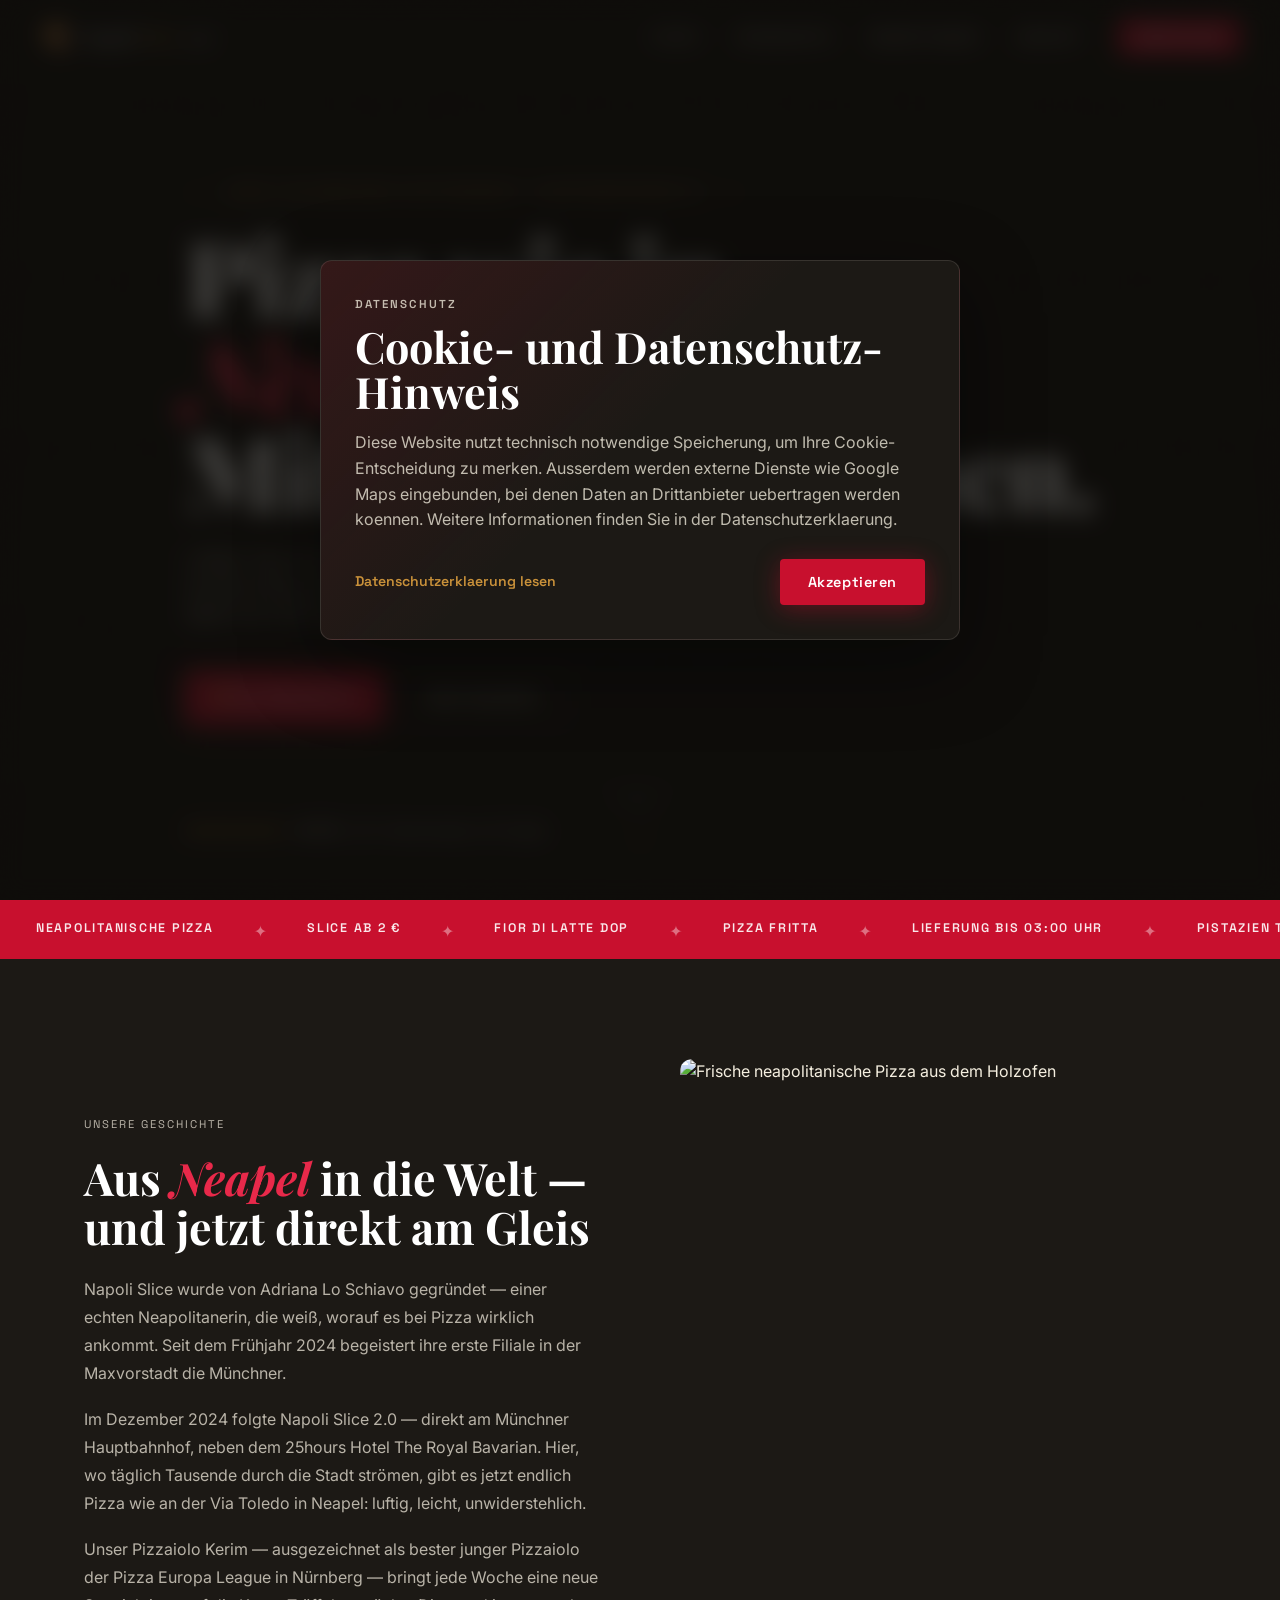
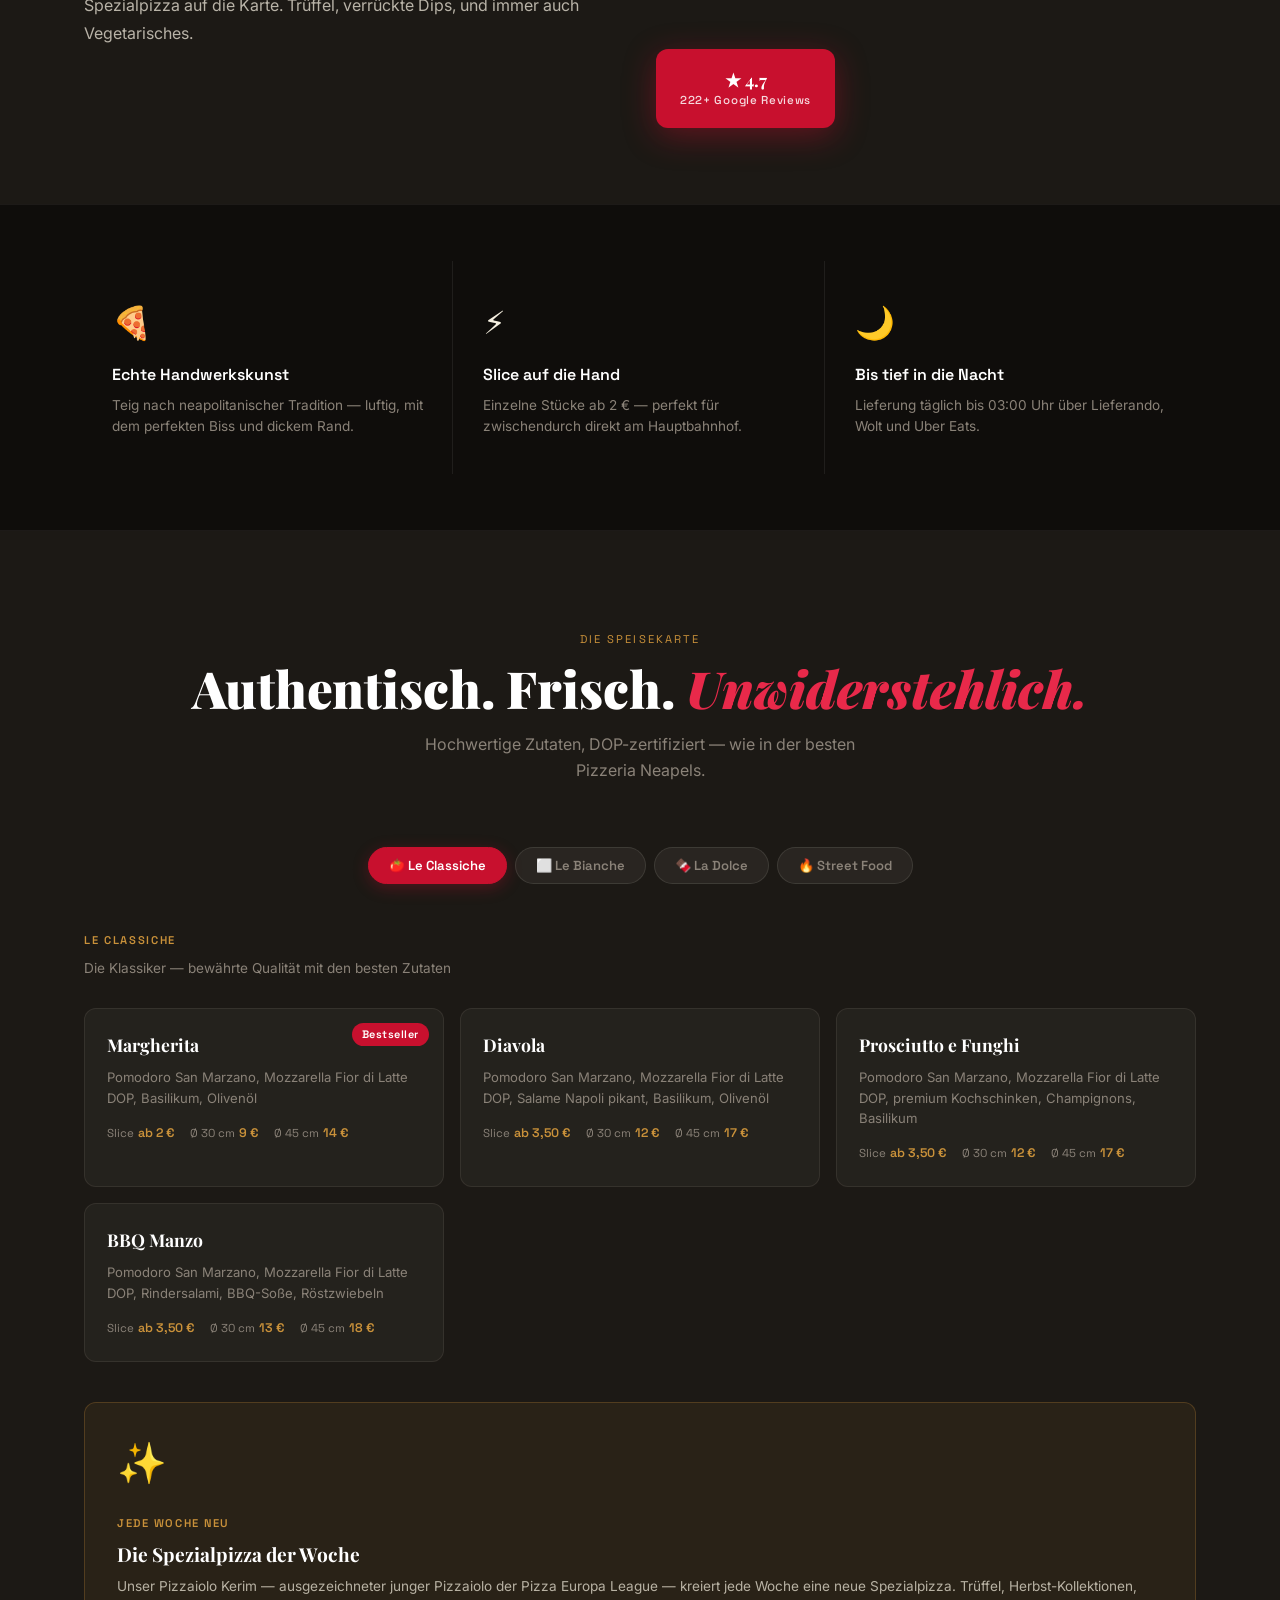
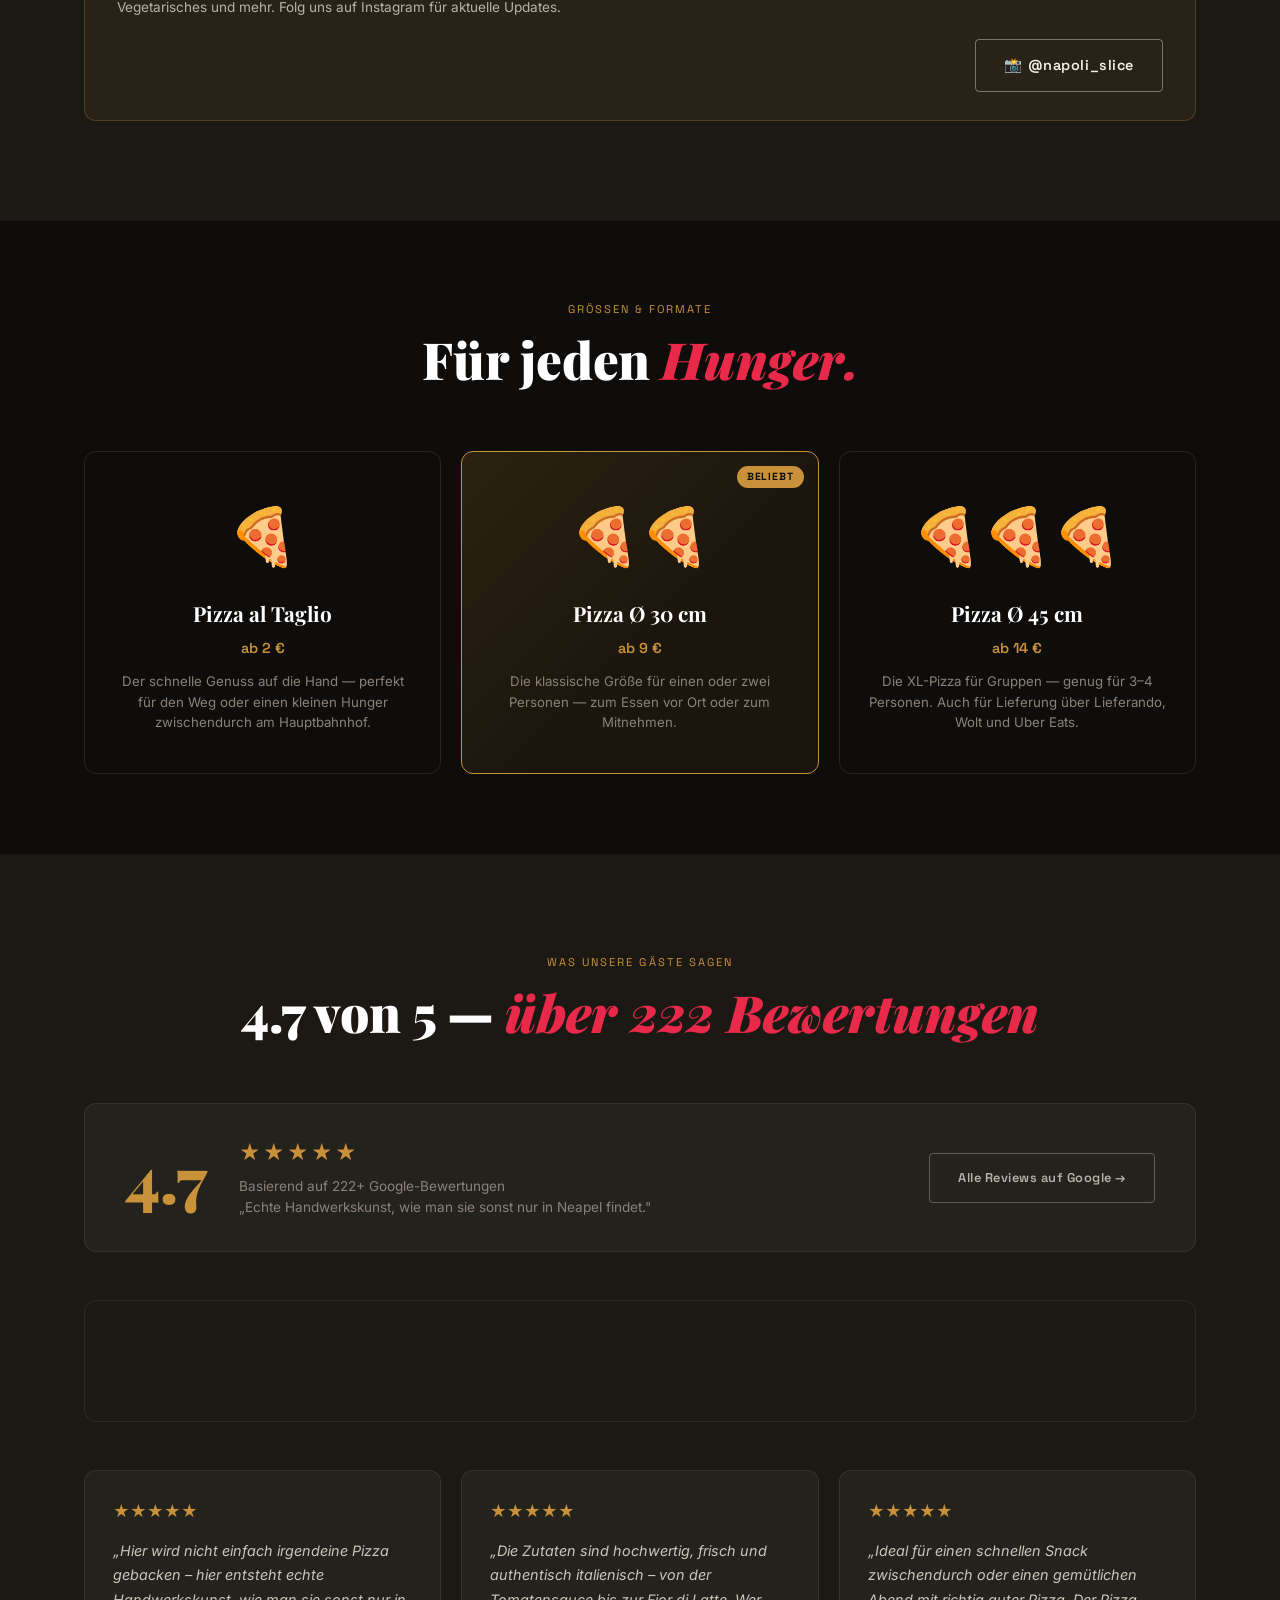
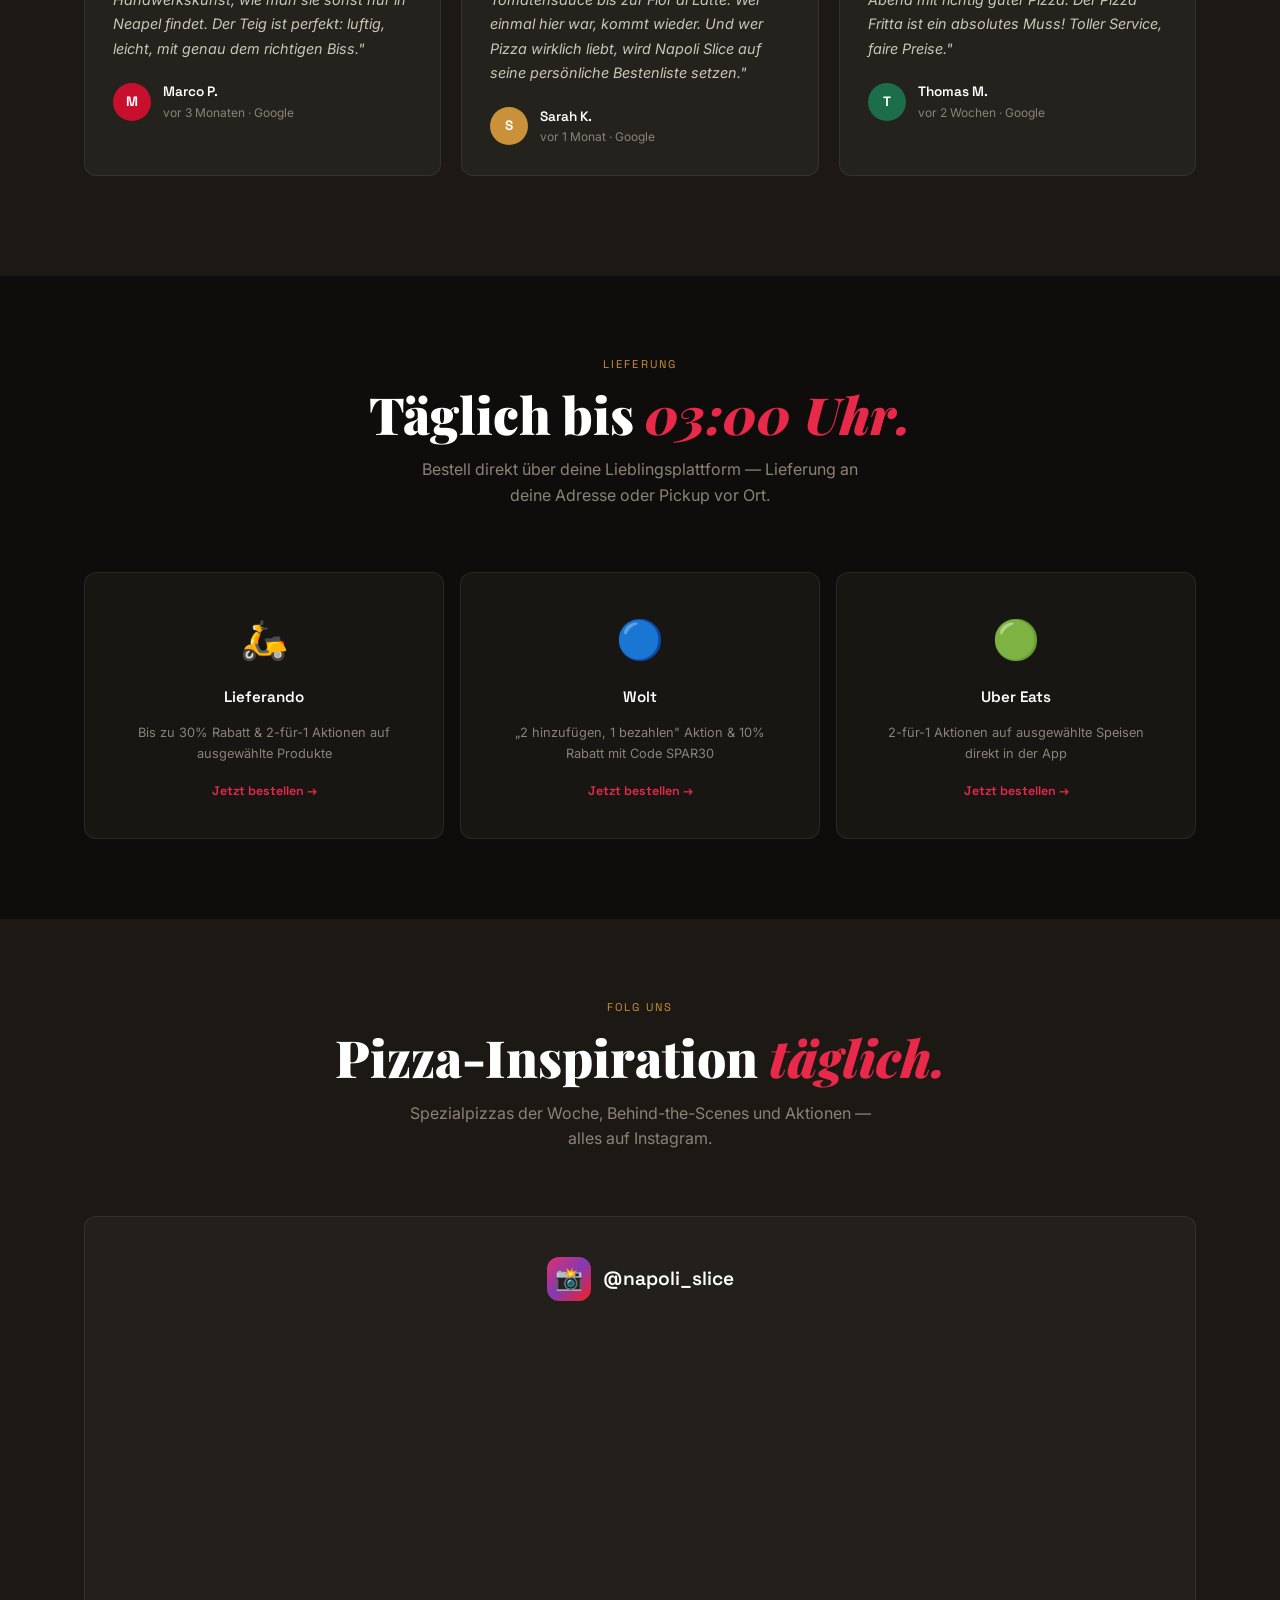
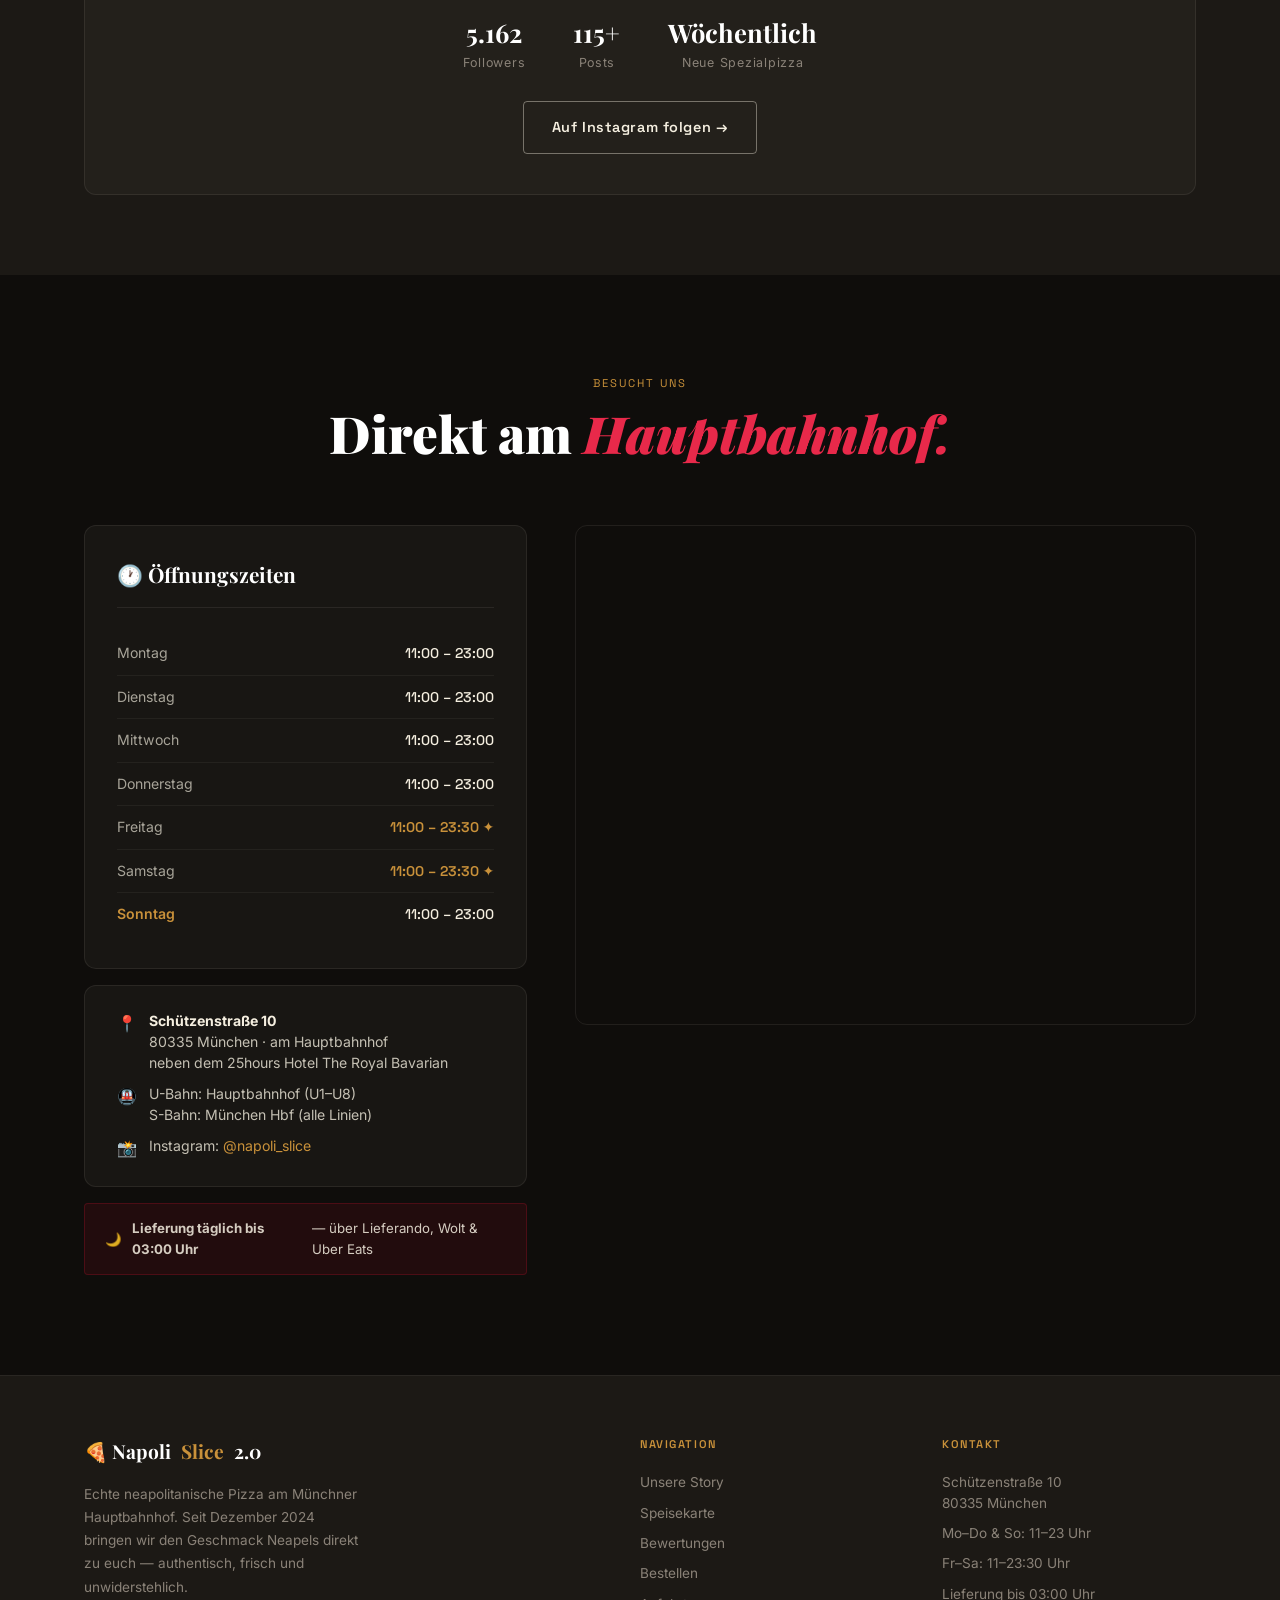
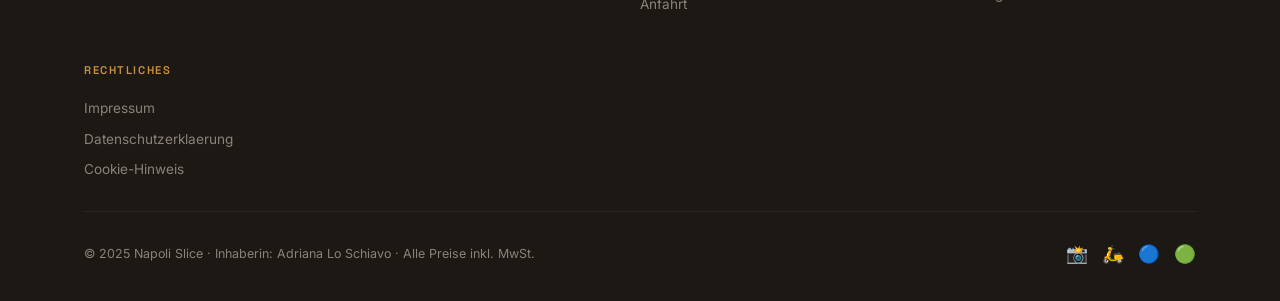
==== index (8).html @ dbab0a0e "Add files via upload" ====
<!DOCTYPE html>
<html lang="de">
<head>
  <meta charset="UTF-8" />
  <meta name="viewport" content="width=device-width, initial-scale=1.0" />
  <title>Napoli Slice 2.0 — Echte neapolitanische Pizza am Münchner Hauptbahnhof</title>
  <meta name="description" content="Napoli Slice 2.0 am Münchner Hauptbahnhof: authentische neapolitanische Pizza, einzelne Slices ab 2€, Pizza Fritta, Arancini & Lieferung bis 03:00 Uhr. Schützenstraße 10, 80335 München." />
  <meta name="keywords" content="Napoli Slice, Pizza München, neapolitanische Pizza, Hauptbahnhof München, Pizza Slice, Pizza Fritta, Lieferung München" />

  <!-- Open Graph -->
  <meta property="og:title" content="Napoli Slice 2.0 — Neapolitanische Pizza am HBF München" />
  <meta property="og:description" content="Echte neapolitanische Pizza am Herzen Münchens. Einzelne Slices ab 2€, Lieferung bis 03:00 Uhr." />
  <meta property="og:type" content="restaurant" />

  <link rel="stylesheet" href="style (2).css" />

  <!-- Structured Data -->
  <script type="application/ld+json">
  {
    "@context": "https://schema.org",
    "@type": "Restaurant",
    "name": "Napoli Slice 2.0",
    "description": "Echte neapolitanische Pizza am Münchner Hauptbahnhof",
    "address": {
      "@type": "PostalAddress",
      "streetAddress": "Schützenstraße 10",
      "addressLocality": "München",
      "postalCode": "80335",
      "addressCountry": "DE"
    },
    "servesCuisine": "Neapolitanische Pizza",
    "aggregateRating": {
      "@type": "AggregateRating",
      "ratingValue": "4.7",
      "reviewCount": "222"
    },
    "sameAs": ["https://www.instagram.com/napoli_slice/"]
  }
  </script>
</head>
<body>

<!-- ══ NAVIGATION ══════════════════════════════════════ -->
<nav id="main-nav">
  <a href="#" class="nav-logo">
    <span class="logo-emoji">🍕</span>
    <span class="logo-text">Napoli <span>Slice</span> 2.0</span>
  </a>
  <ul class="nav-links">
    <li><a href="#about">Story</a></li>
    <li><a href="#menu">Speisekarte</a></li>
    <li><a href="#reviews">Bewertungen</a></li>
    <li><a href="#find-us">Anfahrt</a></li>
    <li><a href="#delivery" class="nav-cta">Bestellen</a></li>
  </ul>
  <button class="hamburger" id="hamburger" aria-label="Menü öffnen">
    <span></span><span></span><span></span>
  </button>
</nav>

<!-- Mobile Menu -->
<div class="mobile-menu" id="mobile-menu">
  <a href="#about" class="mobile-link">Story</a>
  <a href="#menu" class="mobile-link">Speisekarte</a>
  <a href="#reviews" class="mobile-link">Bewertungen</a>
  <a href="#find-us" class="mobile-link">Anfahrt</a>
  <a href="#delivery" class="mobile-link" style="color:var(--red-light)">Bestellen</a>
</div>

<!-- ══ HERO ════════════════════════════════════════════ -->
<section class="hero">
  <div class="hero-bg"></div>
  <div class="hero-grain"></div>
  <div class="container hero-content">
    <div class="hero-eyebrow">
      Direkt am Münchner Hauptbahnhof · Schützenstraße 10
    </div>
    <h1>
      Pizza wie in<br>
      <em>Neapel.</em><br>
      Mitten in München.
    </h1>
    <p class="hero-sub">
      Luftiger Teig, Fior di Latte DOP, San Marzano Tomaten — 
      einzelne Slices ab 2 €, ganze Pizzen bis Ø 45 cm, 
      und Lieferung täglich bis 03:00 Uhr.
    </p>
    <div class="hero-actions">
      <a href="#menu" class="btn btn-primary">🍕 Zur Speisekarte</a>
      <a href="#delivery" class="btn btn-outline">Jetzt bestellen</a>
    </div>
    <div class="hero-rating">
      <div class="stars">★★★★★</div>
      <p class="rating-text">
        <strong>4.7 / 5</strong> · 222+ Bewertungen auf Google
      </p>
    </div>
  </div>
  <div class="scroll-hint">
    <span>Scroll</span>
    <div class="scroll-line"></div>
  </div>
</section>

<!-- ══ MARQUEE ═══════════════════════════════════════ -->
<div class="marquee-strip" aria-hidden="true">
  <div class="marquee-track">
    <span class="marquee-item">Neapolitanische Pizza</span><span class="marquee-dot">✦</span>
    <span class="marquee-item">Slice ab 2 €</span><span class="marquee-dot">✦</span>
    <span class="marquee-item">Fior di Latte DOP</span><span class="marquee-dot">✦</span>
    <span class="marquee-item">Pizza Fritta</span><span class="marquee-dot">✦</span>
    <span class="marquee-item">Lieferung bis 03:00 Uhr</span><span class="marquee-dot">✦</span>
    <span class="marquee-item">Pistazien Tiramisu</span><span class="marquee-dot">✦</span>
    <span class="marquee-item">Wöchentliche Spezialpizza</span><span class="marquee-dot">✦</span>
    <span class="marquee-item">San Marzano Tomaten</span><span class="marquee-dot">✦</span>
    <!-- dupliziert für nahtloses Loop -->
    <span class="marquee-item">Neapolitanische Pizza</span><span class="marquee-dot">✦</span>
    <span class="marquee-item">Slice ab 2 €</span><span class="marquee-dot">✦</span>
    <span class="marquee-item">Fior di Latte DOP</span><span class="marquee-dot">✦</span>
    <span class="marquee-item">Pizza Fritta</span><span class="marquee-dot">✦</span>
    <span class="marquee-item">Lieferung bis 03:00 Uhr</span><span class="marquee-dot">✦</span>
    <span class="marquee-item">Pistazien Tiramisu</span><span class="marquee-dot">✦</span>
    <span class="marquee-item">Wöchentliche Spezialpizza</span><span class="marquee-dot">✦</span>
    <span class="marquee-item">San Marzano Tomaten</span><span class="marquee-dot">✦</span>
  </div>
</div>

<!-- ══ ABOUT ══════════════════════════════════════════ -->
<section class="section-about" id="about">
  <div class="container">
    <div class="about-grid">
      <div class="about-copy reveal">
        <p class="about-eyebrow">Unsere Geschichte</p>
        <h2>Aus <em>Neapel</em> in die Welt — und jetzt direkt am Gleis</h2>
        <p>
          Napoli Slice wurde von Adriana Lo Schiavo gegründet — einer echten Neapolitanerin, 
          die weiß, worauf es bei Pizza wirklich ankommt. Seit dem Frühjahr 2024 begeistert 
          ihre erste Filiale in der Maxvorstadt die Münchner.
        </p>
        <p>
          Im Dezember 2024 folgte Napoli Slice 2.0 — direkt am Münchner Hauptbahnhof, 
          neben dem 25hours Hotel The Royal Bavarian. Hier, wo täglich Tausende durch 
          die Stadt strömen, gibt es jetzt endlich Pizza wie an der Via Toledo in Neapel: 
          luftig, leicht, unwiderstehlich.
        </p>
        <p>
          Unser Pizzaiolo Kerim — ausgezeichnet als bester junger Pizzaiolo der Pizza 
          Europa League in Nürnberg — bringt jede Woche eine neue Spezialpizza auf die Karte. 
          Trüffel, verrückte Dips, und immer auch Vegetarisches.
        </p>
      </div>
      <div class="about-image-wrap reveal reveal-delay-2">
        <img 
          src="https://images.unsplash.com/photo-1534308983496-4fabb1a015ee?w=800&q=85&auto=format&fit=crop"
          alt="Frische neapolitanische Pizza aus dem Holzofen"
          loading="lazy"
        />
        <div class="about-badge">
          ★ 4.7
          <small>222+ Google Reviews</small>
        </div>
      </div>
    </div>
  </div>
</section>

<!-- ══ FEATURES ═══════════════════════════════════════ -->
<div class="features-strip">
  <div class="container">
    <div class="features-grid">
      <div class="feature-item reveal">
        <span class="feature-icon">🍕</span>
        <h3>Echte Handwerkskunst</h3>
        <p>Teig nach neapolitanischer Tradition — luftig, mit dem perfekten Biss und dickem Rand.</p>
      </div>
      <div class="feature-item reveal reveal-delay-1">
        <span class="feature-icon">⚡</span>
        <h3>Slice auf die Hand</h3>
        <p>Einzelne Stücke ab 2 € — perfekt für zwischendurch direkt am Hauptbahnhof.</p>
      </div>
      <div class="feature-item reveal reveal-delay-2">
        <span class="feature-icon">🌙</span>
        <h3>Bis tief in die Nacht</h3>
        <p>Lieferung täglich bis 03:00 Uhr über Lieferando, Wolt und Uber Eats.</p>
      </div>
    </div>
  </div>
</div>

<!-- ══ MENU ═══════════════════════════════════════════ -->
<section class="section-menu" id="menu">
  <div class="container">
    <div class="section-header reveal">
      <span class="section-eyebrow">Die Speisekarte</span>
      <h2>Authentisch. Frisch. <em>Unwiderstehlich.</em></h2>
      <p>Hochwertige Zutaten, DOP-zertifiziert — wie in der besten Pizzeria Neapels.</p>
    </div>

    <!-- Tabs -->
    <div class="menu-tabs reveal">
      <button class="menu-tab active" data-tab="classiche">🍅 Le Classiche</button>
      <button class="menu-tab" data-tab="bianche">⬜ Le Bianche</button>
      <button class="menu-tab" data-tab="dolce">🍫 La Dolce</button>
      <button class="menu-tab" data-tab="street">🔥 Street Food</button>
    </div>

    <!-- LE CLASSICHE -->
    <div class="menu-panel active" id="tab-classiche">
      <p class="menu-category-label">Le Classiche</p>
      <p class="menu-category-desc">Die Klassiker — bewährte Qualität mit den besten Zutaten</p>
      <div class="menu-grid">
        <div class="menu-card">
          <span class="menu-card-badge">Bestseller</span>
          <h4>Margherita</h4>
          <p>Pomodoro San Marzano, Mozzarella Fior di Latte DOP, Basilikum, Olivenöl</p>
          <div class="menu-card-prices">
            <span class="price-tag"><span class="label">Slice</span><span class="amount">ab 2 €</span></span>
            <span class="price-tag"><span class="label">Ø 30 cm</span><span class="amount">9 €</span></span>
            <span class="price-tag"><span class="label">Ø 45 cm</span><span class="amount">14 €</span></span>
          </div>
        </div>
        <div class="menu-card">
          <h4>Diavola</h4>
          <p>Pomodoro San Marzano, Mozzarella Fior di Latte DOP, Salame Napoli pikant, Basilikum, Olivenöl</p>
          <div class="menu-card-prices">
            <span class="price-tag"><span class="label">Slice</span><span class="amount">ab 3,50 €</span></span>
            <span class="price-tag"><span class="label">Ø 30 cm</span><span class="amount">12 €</span></span>
            <span class="price-tag"><span class="label">Ø 45 cm</span><span class="amount">17 €</span></span>
          </div>
        </div>
        <div class="menu-card">
          <h4>Prosciutto e Funghi</h4>
          <p>Pomodoro San Marzano, Mozzarella Fior di Latte DOP, premium Kochschinken, Champignons, Basilikum</p>
          <div class="menu-card-prices">
            <span class="price-tag"><span class="label">Slice</span><span class="amount">ab 3,50 €</span></span>
            <span class="price-tag"><span class="label">Ø 30 cm</span><span class="amount">12 €</span></span>
            <span class="price-tag"><span class="label">Ø 45 cm</span><span class="amount">17 €</span></span>
          </div>
        </div>
        <div class="menu-card">
          <h4>BBQ Manzo</h4>
          <p>Pomodoro San Marzano, Mozzarella Fior di Latte DOP, Rindersalami, BBQ-Soße, Röstzwiebeln</p>
          <div class="menu-card-prices">
            <span class="price-tag"><span class="label">Slice</span><span class="amount">ab 3,50 €</span></span>
            <span class="price-tag"><span class="label">Ø 30 cm</span><span class="amount">13 €</span></span>
            <span class="price-tag"><span class="label">Ø 45 cm</span><span class="amount">18 €</span></span>
          </div>
        </div>
      </div>
    </div>

    <!-- LE BIANCHE -->
    <div class="menu-panel" id="tab-bianche">
      <p class="menu-category-label">Le Bianche</p>
      <p class="menu-category-desc">Weiße Pizzen ohne Tomatensauce — intensiver Geschmack pur</p>
      <div class="menu-grid">
        <div class="menu-card">
          <h4>Quattro Formaggi</h4>
          <p>Mozzarella Fior di Latte DOP, Gorgonzola piccante, Ricotta, Parmigiano Reggiano, Olivenöl, Basilikum</p>
          <div class="menu-card-prices">
            <span class="price-tag"><span class="label">Slice</span><span class="amount">ab 4 €</span></span>
            <span class="price-tag"><span class="label">Ø 30 cm</span><span class="amount">13 €</span></span>
            <span class="price-tag"><span class="label">Ø 45 cm</span><span class="amount">19 €</span></span>
          </div>
        </div>
        <div class="menu-card">
          <h4>Salsiccia e Friarielli</h4>
          <p>Mozzarella Fior di Latte DOP, Salsiccia Toscana vom Schwein, Friarielli, Olivenöl</p>
          <div class="menu-card-prices">
            <span class="price-tag"><span class="label">Slice</span><span class="amount">ab 4 €</span></span>
            <span class="price-tag"><span class="label">Ø 30 cm</span><span class="amount">13 €</span></span>
            <span class="price-tag"><span class="label">Ø 45 cm</span><span class="amount">19 €</span></span>
          </div>
        </div>
        <div class="menu-card">
          <span class="menu-card-badge">🌶 Scharf</span>
          <h4>Spicy Love</h4>
          <p>Mozzarella Fior di Latte DOP, scharfer Salame Napoli, Spicy Love Soße, Basilikum, Olivenöl</p>
          <div class="menu-card-prices">
            <span class="price-tag"><span class="label">Slice</span><span class="amount">ab 4 €</span></span>
            <span class="price-tag"><span class="label">Ø 30 cm</span><span class="amount">13 €</span></span>
            <span class="price-tag"><span class="label">Ø 45 cm</span><span class="amount">19 €</span></span>
          </div>
        </div>
      </div>
    </div>

    <!-- LA DOLCE -->
    <div class="menu-panel" id="tab-dolce">
      <p class="menu-category-label">La Dolce</p>
      <p class="menu-category-desc">Süße Pizzen als Dessert — für alle, die noch ein bisschen mehr wollen</p>
      <div class="menu-grid">
        <div class="menu-card">
          <span class="menu-card-badge">Fan-Favorit</span>
          <h4>Nutella Pizza</h4>
          <p>Karamellisierter Pizzaboden mit braunem Zucker und Nutella — eines unserer absoluten Highlights.</p>
          <div class="menu-card-prices">
            <span class="price-tag"><span class="label">Slice</span><span class="amount">ab 3 €</span></span>
            <span class="price-tag"><span class="label">Ø 30 cm</span><span class="amount">10 €</span></span>
            <span class="price-tag"><span class="label">Ø 45 cm</span><span class="amount">15 €</span></span>
          </div>
        </div>
      </div>
    </div>

    <!-- STREET FOOD -->
    <div class="menu-panel" id="tab-street">
      <p class="menu-category-label">Street Food — exklusiv am Hauptbahnhof</p>
      <p class="menu-category-desc">Typisches neapolitanisches Streetfood — so gibt es es sonst nirgendwo in München</p>
      <div class="menu-grid">
        <div class="menu-card">
          <h4>Pizza Fritta</h4>
          <p>Traditionell frittierte Pizza — ein neapolitanisches Original, das am HBF-Standort exklusiv erhältlich ist.</p>
          <div class="menu-card-prices">
            <span class="price-tag"><span class="label">Stück</span><span class="amount">ab 4 €</span></span>
          </div>
        </div>
        <div class="menu-card">
          <h4>Arancini</h4>
          <p>Frittierte Reisbälle nach sizilianischer Art — hausgemacht und goldbraun.</p>
          <div class="menu-card-prices">
            <span class="price-tag"><span class="label">Stück</span><span class="amount">ab 3 €</span></span>
          </div>
        </div>
        <div class="menu-card">
          <h4>Pasta Fritta</h4>
          <p>Frittierte Spaghetti mit Besciamella, Erbsen und gemischtem Hackfleisch — neapolitanisches Streetfood at its best.</p>
          <div class="menu-card-prices">
            <span class="price-tag"><span class="label">Portion</span><span class="amount">ab 3,50 €</span></span>
          </div>
        </div>
        <div class="menu-card">
          <span class="menu-card-badge">Hausgemacht</span>
          <h4>Pistazien Tiramisu</h4>
          <p>Hausgemachtes Tiramisu mit Pistazien — der perfekte Abschluss. Nur am HBF-Standort erhältlich.</p>
          <div class="menu-card-prices">
            <span class="price-tag"><span class="label">Portion</span><span class="amount">ab 4,50 €</span></span>
          </div>
        </div>
      </div>
    </div>

    <!-- Weekly Special -->
    <div style="margin-top:40px; background: rgba(201,145,58,0.08); border: 1px solid rgba(201,145,58,0.25); border-radius:12px; padding: 28px 32px; display:flex; align-items:center; gap:20px; flex-wrap:wrap;" class="reveal">
      <span style="font-size:2.5rem; flex-shrink:0;">✨</span>
      <div>
        <p style="font-family:var(--font-ui); font-size:0.7rem; letter-spacing:0.14em; text-transform:uppercase; color:var(--gold); margin-bottom:6px; font-weight:600;">Jede Woche neu</p>
        <h3 style="font-family:var(--font-display); font-size:1.2rem; color:var(--white); margin-bottom:6px;">Die Spezialpizza der Woche</h3>
        <p style="font-size:0.85rem; color:rgba(245,239,224,0.7);">Unser Pizzaiolo Kerim — ausgezeichneter junger Pizzaiolo der Pizza Europa League — kreiert jede Woche eine neue Spezialpizza. Trüffel, Herbst-Kollektionen, Vegetarisches und mehr. Folg uns auf Instagram für aktuelle Updates.</p>
      </div>
      <a href="https://www.instagram.com/napoli_slice/" target="_blank" rel="noopener" class="btn btn-outline" style="margin-left:auto; white-space:nowrap; flex-shrink:0;">📸 @napoli_slice</a>
    </div>
  </div>
</section>

<!-- ══ SIZES ══════════════════════════════════════════ -->
<section class="section-sizes">
  <div class="container">
    <div class="section-header reveal">
      <span class="section-eyebrow">Größen & Formate</span>
      <h2>Für jeden <em>Hunger.</em></h2>
    </div>
    <div class="sizes-grid">
      <div class="size-card reveal">
        <span class="size-icon">🍕</span>
        <h3>Pizza al Taglio</h3>
        <p class="price-from">ab 2 €</p>
        <p>Der schnelle Genuss auf die Hand — perfekt für den Weg oder einen kleinen Hunger zwischendurch am Hauptbahnhof.</p>
      </div>
      <div class="size-card featured reveal reveal-delay-1">
        <span class="size-popular">Beliebt</span>
        <span class="size-icon">🍕🍕</span>
        <h3>Pizza Ø 30 cm</h3>
        <p class="price-from">ab 9 €</p>
        <p>Die klassische Größe für einen oder zwei Personen — zum Essen vor Ort oder zum Mitnehmen.</p>
      </div>
      <div class="size-card reveal reveal-delay-2">
        <span class="size-icon">🍕🍕🍕</span>
        <h3>Pizza Ø 45 cm</h3>
        <p class="price-from">ab 14 €</p>
        <p>Die XL-Pizza für Gruppen — genug für 3–4 Personen. Auch für Lieferung über Lieferando, Wolt und Uber Eats.</p>
      </div>
    </div>
  </div>
</section>

<!-- ══ REVIEWS ════════════════════════════════════════ -->
<section class="section-reviews" id="reviews">
  <div class="container">
    <div class="section-header reveal">
      <span class="section-eyebrow">Was unsere Gäste sagen</span>
      <h2>4.7 von 5 — <em>über 222 Bewertungen</em></h2>
    </div>

    <!-- Rating Summary -->
    <div class="rating-summary reveal">
      <div class="rating-big">4.7</div>
      <div class="rating-details">
        <div class="stars-row">★★★★★</div>
        <p>Basierend auf 222+ Google-Bewertungen<br>„Echte Handwerkskunst, wie man sie sonst nur in Neapel findet."</p>
      </div>
      <div class="rating-source-logo">
        <a href="https://www.google.com/maps/search/Napoli+Slice+München+Schützenstraße" target="_blank" rel="noopener" class="btn btn-outline" style="font-size:0.8rem;">Alle Reviews auf Google →</a>
      </div>
    </div>

    <!-- Embedded Google Review Widget via Place ID -->
    <div style="margin-bottom:32px; border-radius:12px; overflow:hidden; border:1px solid rgba(245,239,224,0.08);">
      <iframe
        src="https://www.google.com/maps/embed?pb=!1m18!1m12!1m3!1d2661.1723445817847!2d11.556931315893478!3d48.13981097922!2m3!1f0!2f0!3f0!3m2!1i1024!2i768!4f13.1!3m3!1m2!1s0x479e75ee11a4e05b%3A0x7e3c9b2f5a1e8d4a!2sNapoli%20Slice!5e0!3m2!1sde!2sde!4v1700000000000!5m2!1sde!2sde"
        width="100%"
        height="120"
        style="border:0; display:block;"
        allowfullscreen=""
        loading="lazy"
        referrerpolicy="no-referrer-when-downgrade"
        title="Napoli Slice auf Google Maps"
      ></iframe>
    </div>

    <div class="reviews-grid">
      <div class="review-card reveal">
        <div class="review-stars">★★★★★</div>
        <p class="review-text">
          „Hier wird nicht einfach irgendeine Pizza gebacken – hier entsteht echte Handwerkskunst, 
          wie man sie sonst nur in Neapel findet. Der Teig ist perfekt: luftig, leicht, 
          mit genau dem richtigen Biss."
        </p>
        <div class="review-author">
          <div class="review-avatar">M</div>
          <div>
            <div class="review-name">Marco P.</div>
            <div class="review-date">vor 3 Monaten · Google</div>
          </div>
        </div>
      </div>
      <div class="review-card reveal reveal-delay-1">
        <div class="review-stars">★★★★★</div>
        <p class="review-text">
          „Die Zutaten sind hochwertig, frisch und authentisch italienisch – von der Tomatensauce 
          bis zur Fior di Latte. Wer einmal hier war, kommt wieder. Und wer Pizza wirklich liebt, 
          wird Napoli Slice auf seine persönliche Bestenliste setzen."
        </p>
        <div class="review-author">
          <div class="review-avatar" style="background:var(--gold);">S</div>
          <div>
            <div class="review-name">Sarah K.</div>
            <div class="review-date">vor 1 Monat · Google</div>
          </div>
        </div>
      </div>
      <div class="review-card reveal reveal-delay-2">
        <div class="review-stars">★★★★★</div>
        <p class="review-text">
          „Ideal für einen schnellen Snack zwischendurch oder einen gemütlichen Abend 
          mit richtig guter Pizza. Der Pizza Fritta ist ein absolutes Muss! 
          Toller Service, faire Preise."
        </p>
        <div class="review-author">
          <div class="review-avatar" style="background:#1C6E4A;">T</div>
          <div>
            <div class="review-name">Thomas M.</div>
            <div class="review-date">vor 2 Wochen · Google</div>
          </div>
        </div>
      </div>
    </div>
  </div>
</section>

<!-- ══ DELIVERY ═══════════════════════════════════════ -->
<section class="section-delivery" id="delivery">
  <div class="container">
    <div class="section-header reveal">
      <span class="section-eyebrow">Lieferung</span>
      <h2>Täglich bis <em>03:00 Uhr.</em></h2>
      <p>Bestell direkt über deine Lieblingsplattform — Lieferung an deine Adresse oder Pickup vor Ort.</p>
    </div>
    <div class="delivery-grid">
      <a href="https://www.lieferando.de/speisekarte/napoli-slice-20-munchen-zentrum" target="_blank" rel="noopener" class="delivery-card reveal">
        <div class="d-logo">🛵</div>
        <h3>Lieferando</h3>
        <p>Bis zu 30% Rabatt & 2-für-1 Aktionen auf ausgewählte Produkte</p>
        <span class="d-cta">Jetzt bestellen →</span>
      </a>
      <a href="https://wolt.com/de/deu/munich/restaurant/napoli-slice-bahnhofpl" target="_blank" rel="noopener" class="delivery-card reveal reveal-delay-1">
        <div class="d-logo">🔵</div>
        <h3>Wolt</h3>
        <p>„2 hinzufügen, 1 bezahlen" Aktion & 10% Rabatt mit Code SPAR30</p>
        <span class="d-cta">Jetzt bestellen →</span>
      </a>
      <a href="https://www.ubereats.com/de/store/napoli-slice-20-hauptbahnhof/PBezWlCKXmmkZoCaam8KTg" target="_blank" rel="noopener" class="delivery-card reveal reveal-delay-2">
        <div class="d-logo">🟢</div>
        <h3>Uber Eats</h3>
        <p>2-für-1 Aktionen auf ausgewählte Speisen direkt in der App</p>
        <span class="d-cta">Jetzt bestellen →</span>
      </a>
    </div>
  </div>
</section>

<!-- ══ SOCIAL / INSTAGRAM ════════════════════════════ -->
<section class="section-social" id="social">
  <div class="container">
    <div class="section-header reveal">
      <span class="section-eyebrow">Folg uns</span>
      <h2>Pizza-Inspiration <em>täglich.</em></h2>
      <p>Spezialpizzas der Woche, Behind-the-Scenes und Aktionen — alles auf Instagram.</p>
    </div>
    <div class="instagram-widget reveal">
      <a href="https://www.instagram.com/napoli_slice/" target="_blank" rel="noopener" class="instagram-handle">
        <div class="ig-icon">📸</div>
        @napoli_slice
      </a>
      <div class="insta-feed-placeholder">
        <div class="insta-cell" style="background-image:url('https://images.unsplash.com/photo-1574071318508-1cdbab80d002?w=400&q=80&auto=format&fit=crop');"></div>
        <div class="insta-cell" style="background-image:url('https://images.unsplash.com/photo-1565299624946-b28f40a0ae38?w=400&q=80&auto=format&fit=crop');"></div>
        <div class="insta-cell" style="background-image:url('https://images.unsplash.com/photo-1593560708920-61dd98c46a4e?w=400&q=80&auto=format&fit=crop');"></div>
        <div class="insta-cell" style="background-image:url('https://images.unsplash.com/photo-1571407970349-bc81e7e96d47?w=400&q=80&auto=format&fit=crop');"></div>
      </div>
      <div class="ig-stats">
        <div class="ig-stat">
          <span class="val">5.162</span>
          <span class="lbl">Followers</span>
        </div>
        <div class="ig-stat">
          <span class="val">115+</span>
          <span class="lbl">Posts</span>
        </div>
        <div class="ig-stat">
          <span class="val">Wöchentlich</span>
          <span class="lbl">Neue Spezialpizza</span>
        </div>
      </div>
      <div style="margin-top:28px;">
        <a href="https://www.instagram.com/napoli_slice/" target="_blank" rel="noopener" class="btn btn-outline">Auf Instagram folgen →</a>
      </div>
    </div>
  </div>
</section>

<!-- ══ MAP & HOURS ════════════════════════════════════ -->
<section class="section-find-us" id="find-us">
  <div class="container">
    <div class="section-header reveal">
      <span class="section-eyebrow">Besucht uns</span>
      <h2>Direkt am <em>Hauptbahnhof.</em></h2>
    </div>
    <div class="find-us-grid">
      <div>
        <div class="hours-card reveal">
          <h3>🕐 Öffnungszeiten</h3>
          <div class="hours-table">
            <div class="hours-row"><span class="hours-day">Montag</span><span class="hours-time">11:00 – 23:00</span></div>
            <div class="hours-row"><span class="hours-day">Dienstag</span><span class="hours-time">11:00 – 23:00</span></div>
            <div class="hours-row"><span class="hours-day">Mittwoch</span><span class="hours-time">11:00 – 23:00</span></div>
            <div class="hours-row"><span class="hours-day">Donnerstag</span><span class="hours-time">11:00 – 23:00</span></div>
            <div class="hours-row"><span class="hours-day">Freitag</span><span class="hours-time today">11:00 – 23:30 ✦</span></div>
            <div class="hours-row"><span class="hours-day">Samstag</span><span class="hours-time today">11:00 – 23:30 ✦</span></div>
            <div class="hours-row"><span class="hours-day">Sonntag</span><span class="hours-time">11:00 – 23:00</span></div>
          </div>
        </div>
        <div class="address-card reveal reveal-delay-1">
          <div class="address-line">
            <span class="address-icon">📍</span>
            <div class="address-text">
              <strong>Schützenstraße 10</strong>
              80335 München · am Hauptbahnhof<br>
              neben dem 25hours Hotel The Royal Bavarian
            </div>
          </div>
          <div class="address-line">
            <span class="address-icon">🚇</span>
            <div class="address-text">U-Bahn: Hauptbahnhof (U1–U8)<br>S-Bahn: München Hbf (alle Linien)</div>
          </div>
          <div class="address-line">
            <span class="address-icon">📸</span>
            <div class="address-text">
              Instagram: <a href="https://www.instagram.com/napoli_slice/" target="_blank" rel="noopener" style="color:var(--gold); text-decoration:none;">@napoli_slice</a>
            </div>
          </div>
        </div>
        <div class="delivery-note reveal reveal-delay-2">
          🌙 <strong>Lieferung täglich bis 03:00 Uhr</strong> — über Lieferando, Wolt & Uber Eats
        </div>
      </div>

      <!-- Google Maps Embed -->
      <div class="map-container reveal reveal-delay-1">
        <iframe
          src="https://www.google.com/maps/embed?pb=!1m18!1m12!1m3!1d2661.1723445817847!2d11.554543715893406!3d48.13981097922086!2m3!1f0!2f0!3f0!3m2!1i1024!2i768!4f13.1!3m3!1m2!1s0x479e75ee11a4e05b%3A0x7e3c9b2f5a1e8d4a!2sSchützenstraße%2010%2C%2080335%20München!5e0!3m2!1sde!2sde!4v1700000000001!5m2!1sde!2sde"
          title="Napoli Slice 2.0 – Schützenstraße 10, 80335 München"
          allowfullscreen=""
          loading="lazy"
          referrerpolicy="no-referrer-when-downgrade"
        ></iframe>
      </div>
    </div>
  </div>
</section>

<!-- ══ FOOTER ══════════════════════════════════════════ -->
<footer>
  <div class="container">
    <div class="footer-grid">
      <div class="footer-brand">
        <a href="#" class="logo">🍕 Napoli <span>Slice</span> 2.0</a>
        <p>Echte neapolitanische Pizza am Münchner Hauptbahnhof. Seit Dezember 2024 bringen wir den Geschmack Neapels direkt zu euch — authentisch, frisch und unwiderstehlich.</p>
      </div>
      <div class="footer-col">
        <h4>Navigation</h4>
        <ul>
          <li><a href="#about">Unsere Story</a></li>
          <li><a href="#menu">Speisekarte</a></li>
          <li><a href="#reviews">Bewertungen</a></li>
          <li><a href="#delivery">Bestellen</a></li>
          <li><a href="#find-us">Anfahrt</a></li>
        </ul>
      </div>
      <div class="footer-col">
        <h4>Kontakt</h4>
        <ul>
          <li>Schützenstraße 10<br>80335 München</li>
          <li>Mo–Do & So: 11–23 Uhr</li>
          <li>Fr–Sa: 11–23:30 Uhr</li>
          <li>Lieferung bis 03:00 Uhr</li>
        </ul>
      </div>
    </div>
    <div class="footer-col footer-legal">
      <h4>Rechtliches</h4>
      <ul>
        <li><a href="impressum.html">Impressum</a></li>
        <li><a href="datenschutz.html">Datenschutzerklaerung</a></li>
        <li><button class="footer-link-button" type="button" id="open-cookie-settings">Cookie-Hinweis</button></li>
      </ul>
    </div>
    <div class="footer-bottom">
      <p>© 2025 Napoli Slice · Inhaberin: Adriana Lo Schiavo · Alle Preise inkl. MwSt.</p>
      <div class="footer-social">
        <a href="https://www.instagram.com/napoli_slice/" target="_blank" rel="noopener" aria-label="Instagram">📸</a>
        <a href="https://www.lieferando.de/speisekarte/napoli-slice-20-munchen-zentrum" target="_blank" rel="noopener" aria-label="Lieferando">🛵</a>
        <a href="https://wolt.com/de/deu/munich/restaurant/napoli-slice-bahnhofpl" target="_blank" rel="noopener" aria-label="Wolt">🔵</a>
        <a href="https://www.ubereats.com/de/store/napoli-slice-20-hauptbahnhof/PBezWlCKXmmkZoCaam8KTg" target="_blank" rel="noopener" aria-label="Uber Eats">🟢</a>
      </div>
    </div>
  </div>
</footer>

<div class="cookie-modal" id="cookie-modal" role="dialog" aria-modal="true" aria-labelledby="cookie-title" aria-describedby="cookie-description" hidden>
  <div class="cookie-box">
    <p class="cookie-eyebrow">Datenschutz</p>
    <h2 id="cookie-title">Cookie- und Datenschutz-Hinweis</h2>
    <p id="cookie-description">
      Diese Website nutzt technisch notwendige Speicherung, um Ihre Cookie-Entscheidung zu merken.
      Ausserdem werden externe Dienste wie Google Maps eingebunden, bei denen Daten an Drittanbieter
      uebertragen werden koennen. Weitere Informationen finden Sie in der Datenschutzerklaerung.
    </p>
    <div class="cookie-actions">
      <a href="datenschutz.html" class="cookie-link">Datenschutzerklaerung lesen</a>
      <button class="btn btn-primary" type="button" id="accept-cookies">Akzeptieren</button>
    </div>
  </div>
</div>

<!-- ══ JAVASCRIPT ══════════════════════════════════════ -->
<script>
// ── Nav scroll ──────────────────────────────────────────
const nav = document.getElementById('main-nav');
window.addEventListener('scroll', () => {
  nav.classList.toggle('scrolled', window.scrollY > 60);
}, { passive: true });

// ── Hamburger ───────────────────────────────────────────
const hamburger = document.getElementById('hamburger');
const mobileMenu = document.getElementById('mobile-menu');
hamburger.addEventListener('click', () => {
  hamburger.classList.toggle('open');
  mobileMenu.classList.toggle('open');
  document.body.style.overflow = mobileMenu.classList.contains('open') ? 'hidden' : '';
});
document.querySelectorAll('.mobile-link').forEach(link => {
  link.addEventListener('click', () => {
    hamburger.classList.remove('open');
    mobileMenu.classList.remove('open');
    document.body.style.overflow = '';
  });
});

// ── Menu Tabs ───────────────────────────────────────────
const tabs = document.querySelectorAll('.menu-tab');
const panels = document.querySelectorAll('.menu-panel');
tabs.forEach(tab => {
  tab.addEventListener('click', () => {
    tabs.forEach(t => t.classList.remove('active'));
    panels.forEach(p => p.classList.remove('active'));
    tab.classList.add('active');
    const panelId = 'tab-' + tab.dataset.tab;
    document.getElementById(panelId).classList.add('active');
  });
});

// ── Scroll Reveal ───────────────────────────────────────
const observer = new IntersectionObserver(entries => {
  entries.forEach(entry => {
    if (entry.isIntersecting) {
      entry.target.classList.add('visible');
      observer.unobserve(entry.target);
    }
  });
}, { threshold: 0.12, rootMargin: '0px 0px -48px 0px' });

document.querySelectorAll('.reveal').forEach(el => observer.observe(el));

// ── Highlight today's hours ─────────────────────────────
const days = ['Sonntag','Montag','Dienstag','Mittwoch','Donnerstag','Freitag','Samstag'];
const today = days[new Date().getDay()];
document.querySelectorAll('.hours-row').forEach(row => {
  const dayEl = row.querySelector('.hours-day');
  if (dayEl && dayEl.textContent.trim() === today) {
    dayEl.style.color = 'var(--gold)';
    dayEl.style.fontWeight = '600';
  }
});

// Cookie notice
const cookieModal = document.getElementById('cookie-modal');
const acceptCookies = document.getElementById('accept-cookies');
const openCookieSettings = document.getElementById('open-cookie-settings');

const showCookieModal = () => {
  cookieModal.hidden = false;
  document.body.classList.add('cookie-lock');
};

const hideCookieModal = () => {
  cookieModal.hidden = true;
  document.body.classList.remove('cookie-lock');
};

if (localStorage.getItem('napoliSliceCookiesAccepted') !== 'true') {
  showCookieModal();
}

acceptCookies.addEventListener('click', () => {
  localStorage.setItem('napoliSliceCookiesAccepted', 'true');
  hideCookieModal();
});

openCookieSettings.addEventListener('click', showCookieModal);
</script>
</body>
</html>
---- style (2).css ----
/* =============================================
   NAPOLI SLICE 2.0 — HBF München
   Design: Italian Street Energy × Urban Munich
   Palette: Deep Tomato Red, Charred Black, Cream, Gold
   ============================================= */

@import url('https://fonts.googleapis.com/css2?family=Playfair+Display:ital,wght@0,700;0,900;1,700&family=Inter:wght@300;400;500;600&family=Space+Grotesk:wght@400;600;700&display=swap');

:root {
  --red:       #C8102E;
  --red-dark:  #8B0C1E;
  --red-light: #E8294A;
  --black:     #0F0D0B;
  --charcoal:  #1C1915;
  --cream:     #F5EFE0;
  --cream-dark:#E8DFC8;
  --gold:      #C9913A;
  --gold-light:#F0B95A;
  --white:     #FFFFFF;
  --text-muted:#8A8278;

  --font-display: 'Playfair Display', Georgia, serif;
  --font-body:    'Inter', system-ui, sans-serif;
  --font-ui:      'Space Grotesk', system-ui, sans-serif;

  --radius: 4px;
  --radius-lg: 12px;
  --transition: 0.28s cubic-bezier(0.4, 0, 0.2, 1);
}

*, *::before, *::after { box-sizing: border-box; margin: 0; padding: 0; }

html { scroll-behavior: smooth; font-size: 16px; }

body {
  background: var(--black);
  color: var(--cream);
  font-family: var(--font-body);
  font-weight: 400;
  line-height: 1.6;
  overflow-x: hidden;
}

/* ── SCROLLBAR ── */
::-webkit-scrollbar { width: 6px; }
::-webkit-scrollbar-track { background: var(--charcoal); }
::-webkit-scrollbar-thumb { background: var(--red); border-radius: 3px; }

/* ── UTILITY ── */
.container {
  max-width: 1160px;
  margin: 0 auto;
  padding: 0 24px;
}
.sr-only { position: absolute; width: 1px; height: 1px; overflow: hidden; clip: rect(0,0,0,0); }

/* ==========================================
   NAV
   ========================================== */
nav {
  position: fixed;
  top: 0; left: 0; right: 0;
  z-index: 100;
  display: flex;
  align-items: center;
  justify-content: space-between;
  padding: 18px 40px;
  background: transparent;
  transition: background var(--transition), backdrop-filter var(--transition);
}
nav.scrolled {
  background: rgba(15,13,11,0.92);
  backdrop-filter: blur(16px);
  border-bottom: 1px solid rgba(200,16,46,0.18);
}
.nav-logo {
  display: flex;
  align-items: center;
  gap: 10px;
  text-decoration: none;
}
.nav-logo .logo-emoji { font-size: 1.5rem; }
.nav-logo .logo-text {
  font-family: var(--font-display);
  font-size: 1.15rem;
  color: var(--white);
  letter-spacing: 0.02em;
}
.nav-logo .logo-text span { color: var(--gold); }

.nav-links {
  display: flex;
  gap: 36px;
  list-style: none;
}
.nav-links a {
  color: rgba(245,239,224,0.75);
  text-decoration: none;
  font-family: var(--font-ui);
  font-size: 0.85rem;
  font-weight: 500;
  letter-spacing: 0.08em;
  text-transform: uppercase;
  transition: color var(--transition);
}
.nav-links a:hover { color: var(--gold); }

.nav-cta {
  background: var(--red);
  color: var(--white) !important;
  padding: 9px 20px;
  border-radius: var(--radius);
  transition: background var(--transition) !important;
}
.nav-cta:hover { background: var(--red-light) !important; color: var(--white) !important; }

/* Hamburger */
.hamburger {
  display: none;
  flex-direction: column;
  gap: 5px;
  cursor: pointer;
  padding: 4px;
  background: none;
  border: none;
}
.hamburger span {
  display: block;
  width: 26px;
  height: 2px;
  background: var(--cream);
  transition: var(--transition);
}
.hamburger.open span:nth-child(1) { transform: translateY(7px) rotate(45deg); }
.hamburger.open span:nth-child(2) { opacity: 0; }
.hamburger.open span:nth-child(3) { transform: translateY(-7px) rotate(-45deg); }

.mobile-menu {
  display: none;
  position: fixed;
  inset: 0;
  z-index: 99;
  background: rgba(15,13,11,0.97);
  flex-direction: column;
  align-items: center;
  justify-content: center;
  gap: 32px;
}
.mobile-menu.open { display: flex; }
.mobile-menu a {
  color: var(--cream);
  text-decoration: none;
  font-family: var(--font-display);
  font-size: 2rem;
  font-weight: 700;
  transition: color var(--transition);
}
.mobile-menu a:hover { color: var(--gold); }

/* ==========================================
   HERO
   ========================================== */
.hero {
  position: relative;
  min-height: 100svh;
  display: flex;
  align-items: center;
  overflow: hidden;
}

.hero-bg {
  position: absolute;
  inset: 0;
  background-image:
    linear-gradient(to bottom, rgba(15,13,11,0.35) 0%, rgba(15,13,11,0.75) 100%),
    url('https://images.unsplash.com/photo-1513104890138-7c749659a591?w=1800&q=85&auto=format&fit=crop');
  background-size: cover;
  background-position: center 40%;
  transform: scale(1.05);
  animation: heroScale 12s ease-out forwards;
}

@keyframes heroScale {
  from { transform: scale(1.05); }
  to   { transform: scale(1.0);  }
}

.hero-grain {
  position: absolute;
  inset: 0;
  background-image: url("data:image/svg+xml,%3Csvg viewBox='0 0 256 256' xmlns='http://www.w3.org/2000/svg'%3E%3Cfilter id='noise'%3E%3CfeTurbulence type='fractalNoise' baseFrequency='0.9' numOctaves='4' stitchTiles='stitch'/%3E%3C/filter%3E%3Crect width='100%25' height='100%25' filter='url(%23noise)' opacity='0.04'/%3E%3C/svg%3E");
  pointer-events: none;
  opacity: 0.6;
}

.hero-content {
  position: relative;
  z-index: 2;
  padding-top: 120px;
}

.hero-eyebrow {
  display: inline-flex;
  align-items: center;
  gap: 10px;
  font-family: var(--font-ui);
  font-size: 0.75rem;
  font-weight: 600;
  letter-spacing: 0.18em;
  text-transform: uppercase;
  color: var(--gold);
  margin-bottom: 24px;
  opacity: 0;
  animation: fadeUp 0.7s 0.3s ease forwards;
}
.hero-eyebrow::before,
.hero-eyebrow::after {
  content: '';
  display: block;
  width: 32px;
  height: 1px;
  background: var(--gold);
  opacity: 0.6;
}

.hero h1 {
  font-family: var(--font-display);
  font-size: clamp(3rem, 8vw, 7rem);
  font-weight: 900;
  line-height: 0.95;
  letter-spacing: -0.02em;
  color: var(--white);
  margin-bottom: 28px;
  opacity: 0;
  animation: fadeUp 0.8s 0.5s ease forwards;
}
.hero h1 em {
  font-style: italic;
  color: var(--red-light);
}

.hero-sub {
  font-size: 1.05rem;
  color: rgba(245,239,224,0.78);
  max-width: 520px;
  margin-bottom: 44px;
  opacity: 0;
  animation: fadeUp 0.8s 0.7s ease forwards;
}

.hero-actions {
  display: flex;
  flex-wrap: wrap;
  gap: 14px;
  opacity: 0;
  animation: fadeUp 0.8s 0.9s ease forwards;
}

.btn {
  display: inline-flex;
  align-items: center;
  gap: 8px;
  padding: 14px 28px;
  border-radius: var(--radius);
  font-family: var(--font-ui);
  font-weight: 600;
  font-size: 0.9rem;
  letter-spacing: 0.04em;
  text-decoration: none;
  cursor: pointer;
  border: none;
  transition: all var(--transition);
  white-space: nowrap;
}
.btn-primary {
  background: var(--red);
  color: var(--white);
  box-shadow: 0 4px 24px rgba(200,16,46,0.4);
}
.btn-primary:hover {
  background: var(--red-light);
  transform: translateY(-2px);
  box-shadow: 0 8px 32px rgba(200,16,46,0.5);
}
.btn-outline {
  background: transparent;
  color: var(--cream);
  border: 1.5px solid rgba(245,239,224,0.4);
}
.btn-outline:hover {
  border-color: var(--gold);
  color: var(--gold);
  transform: translateY(-2px);
}

.hero-rating {
  display: flex;
  align-items: center;
  gap: 12px;
  margin-top: 60px;
  padding-top: 32px;
  border-top: 1px solid rgba(245,239,224,0.12);
  opacity: 0;
  animation: fadeUp 0.8s 1.1s ease forwards;
}
.stars { color: var(--gold); font-size: 1.1rem; letter-spacing: 2px; }
.rating-text { font-size: 0.85rem; color: rgba(245,239,224,0.65); }
.rating-text strong { color: var(--cream); }

/* Scroll indicator */
.scroll-hint {
  position: absolute;
  bottom: 36px;
  left: 50%;
  transform: translateX(-50%);
  display: flex;
  flex-direction: column;
  align-items: center;
  gap: 8px;
  opacity: 0;
  animation: fadeIn 1s 2s ease forwards;
}
.scroll-hint span {
  font-family: var(--font-ui);
  font-size: 0.7rem;
  letter-spacing: 0.12em;
  text-transform: uppercase;
  color: rgba(245,239,224,0.4);
}
.scroll-line {
  width: 1px;
  height: 48px;
  background: linear-gradient(to bottom, var(--gold), transparent);
  animation: scrollPulse 1.8s ease-in-out infinite;
}
@keyframes scrollPulse {
  0%, 100% { opacity: 0.3; transform: scaleY(0.8); }
  50%       { opacity: 1;   transform: scaleY(1);   }
}

/* ==========================================
   MARQUEE STRIP
   ========================================== */
.marquee-strip {
  background: var(--red);
  padding: 14px 0;
  overflow: hidden;
  white-space: nowrap;
}
.marquee-track {
  display: inline-flex;
  animation: marquee 22s linear infinite;
}
.marquee-track:hover { animation-play-state: paused; }
.marquee-item {
  font-family: var(--font-ui);
  font-size: 0.78rem;
  font-weight: 600;
  letter-spacing: 0.14em;
  text-transform: uppercase;
  color: rgba(255,255,255,0.9);
  padding: 0 36px;
}
.marquee-dot {
  color: rgba(255,255,255,0.4);
  padding: 0 4px;
}
@keyframes marquee {
  from { transform: translateX(0); }
  to   { transform: translateX(-50%); }
}

/* ==========================================
   ABOUT / STORY
   ========================================== */
.section-about {
  padding: 100px 0;
  background: var(--charcoal);
}
.about-grid {
  display: grid;
  grid-template-columns: 1fr 1fr;
  gap: 80px;
  align-items: center;
}
.about-eyebrow {
  font-family: var(--font-ui);
  font-size: 0.7rem;
  letter-spacing: 0.18em;
  text-transform: uppercase;
  color: var(--gold);
  margin-bottom: 16px;
}
.about-grid h2 {
  font-family: var(--font-display);
  font-size: clamp(2rem, 3.5vw, 3rem);
  font-weight: 700;
  line-height: 1.1;
  color: var(--white);
  margin-bottom: 24px;
}
.about-grid h2 em { font-style: italic; color: var(--red-light); }
.about-grid p {
  color: rgba(245,239,224,0.72);
  line-height: 1.75;
  margin-bottom: 18px;
}
.about-grid p:last-child { margin-bottom: 0; }

.about-image-wrap {
  position: relative;
}
.about-image-wrap img {
  width: 100%;
  aspect-ratio: 4/5;
  object-fit: cover;
  border-radius: var(--radius-lg);
  display: block;
}
.about-badge {
  position: absolute;
  bottom: -24px;
  left: -24px;
  background: var(--red);
  color: var(--white);
  padding: 20px 24px;
  border-radius: var(--radius-lg);
  font-family: var(--font-display);
  font-size: 1.1rem;
  font-weight: 700;
  text-align: center;
  line-height: 1.2;
  box-shadow: 0 8px 32px rgba(200,16,46,0.4);
}
.about-badge small {
  display: block;
  font-family: var(--font-ui);
  font-size: 0.72rem;
  font-weight: 500;
  opacity: 0.85;
  margin-top: 4px;
  letter-spacing: 0.06em;
}

/* ==========================================
   FEATURES STRIP
   ========================================== */
.features-strip {
  padding: 56px 0;
  background: var(--black);
  border-top: 1px solid rgba(245,239,224,0.06);
  border-bottom: 1px solid rgba(245,239,224,0.06);
}
.features-grid {
  display: grid;
  grid-template-columns: repeat(3, 1fr);
  gap: 2px;
}
.feature-item {
  padding: 36px 28px;
  border-right: 1px solid rgba(245,239,224,0.08);
  transition: background var(--transition);
}
.feature-item:last-child { border-right: none; }
.feature-item:hover { background: rgba(245,239,224,0.03); }
.feature-icon {
  font-size: 2rem;
  margin-bottom: 14px;
  display: block;
}
.feature-item h3 {
  font-family: var(--font-ui);
  font-size: 1rem;
  font-weight: 600;
  color: var(--white);
  margin-bottom: 8px;
}
.feature-item p {
  font-size: 0.85rem;
  color: var(--text-muted);
  line-height: 1.55;
}

/* ==========================================
   MENU
   ========================================== */
.section-menu {
  padding: 100px 0;
  background: var(--charcoal);
}
.section-header {
  text-align: center;
  margin-bottom: 64px;
}
.section-eyebrow {
  font-family: var(--font-ui);
  font-size: 0.7rem;
  letter-spacing: 0.18em;
  text-transform: uppercase;
  color: var(--gold);
  display: block;
  margin-bottom: 14px;
}
.section-header h2 {
  font-family: var(--font-display);
  font-size: clamp(2.2rem, 4vw, 3.4rem);
  font-weight: 900;
  color: var(--white);
  line-height: 1.05;
}
.section-header h2 em { font-style: italic; color: var(--red-light); }
.section-header p {
  margin-top: 16px;
  color: var(--text-muted);
  max-width: 480px;
  margin-left: auto;
  margin-right: auto;
}

.menu-tabs {
  display: flex;
  justify-content: center;
  gap: 8px;
  flex-wrap: wrap;
  margin-bottom: 48px;
}
.menu-tab {
  padding: 9px 20px;
  border-radius: 999px;
  font-family: var(--font-ui);
  font-size: 0.82rem;
  font-weight: 600;
  cursor: pointer;
  background: rgba(245,239,224,0.06);
  color: var(--text-muted);
  border: 1px solid rgba(245,239,224,0.1);
  transition: all var(--transition);
}
.menu-tab:hover { color: var(--cream); border-color: rgba(245,239,224,0.25); }
.menu-tab.active {
  background: var(--red);
  color: var(--white);
  border-color: var(--red);
  box-shadow: 0 4px 16px rgba(200,16,46,0.3);
}

.menu-panel { display: none; }
.menu-panel.active { display: block; }

.menu-category-label {
  font-family: var(--font-ui);
  font-size: 0.7rem;
  font-weight: 600;
  letter-spacing: 0.15em;
  text-transform: uppercase;
  color: var(--gold);
  margin-bottom: 8px;
}
.menu-category-desc {
  font-size: 0.85rem;
  color: var(--text-muted);
  margin-bottom: 28px;
}

.menu-grid {
  display: grid;
  grid-template-columns: repeat(auto-fill, minmax(300px, 1fr));
  gap: 16px;
}
.menu-card {
  background: rgba(245,239,224,0.04);
  border: 1px solid rgba(245,239,224,0.08);
  border-radius: var(--radius-lg);
  padding: 22px;
  transition: all var(--transition);
  position: relative;
}
.menu-card:hover {
  background: rgba(245,239,224,0.07);
  border-color: rgba(200,16,46,0.3);
  transform: translateY(-2px);
}
.menu-card-badge {
  position: absolute;
  top: 14px;
  right: 14px;
  background: var(--red);
  color: var(--white);
  font-family: var(--font-ui);
  font-size: 0.68rem;
  font-weight: 600;
  letter-spacing: 0.05em;
  padding: 3px 10px;
  border-radius: 999px;
}
.menu-card h4 {
  font-family: var(--font-display);
  font-size: 1.1rem;
  font-weight: 700;
  color: var(--white);
  margin-bottom: 8px;
  padding-right: 80px;
}
.menu-card p {
  font-size: 0.82rem;
  color: var(--text-muted);
  line-height: 1.55;
  margin-bottom: 16px;
}
.menu-card-prices {
  display: flex;
  gap: 16px;
  flex-wrap: wrap;
}
.price-tag {
  font-family: var(--font-ui);
  font-size: 0.78rem;
  font-weight: 600;
}
.price-tag .label {
  color: var(--text-muted);
  font-weight: 400;
  font-size: 0.72rem;
  margin-right: 4px;
}
.price-tag .amount { color: var(--gold); }

/* ==========================================
   SIZES
   ========================================== */
.section-sizes {
  padding: 80px 0;
  background: var(--black);
}
.sizes-grid {
  display: grid;
  grid-template-columns: repeat(3, 1fr);
  gap: 20px;
  margin-top: 48px;
}
.size-card {
  border: 1px solid rgba(245,239,224,0.1);
  border-radius: var(--radius-lg);
  padding: 40px 28px;
  text-align: center;
  transition: all var(--transition);
  position: relative;
  overflow: hidden;
}
.size-card::before {
  content: '';
  position: absolute;
  inset: 0;
  background: linear-gradient(135deg, rgba(200,16,46,0.06) 0%, transparent 60%);
  opacity: 0;
  transition: opacity var(--transition);
}
.size-card:hover { border-color: var(--red); transform: translateY(-4px); }
.size-card:hover::before { opacity: 1; }
.size-card.featured {
  border-color: var(--gold);
  background: rgba(201,145,58,0.06);
}
.size-card.featured::before { background: linear-gradient(135deg, rgba(201,145,58,0.1) 0%, transparent 60%); opacity: 1; }
.size-icon {
  font-size: 3.5rem;
  margin-bottom: 16px;
  display: block;
}
.size-card h3 {
  font-family: var(--font-display);
  font-size: 1.3rem;
  font-weight: 700;
  color: var(--white);
  margin-bottom: 6px;
}
.size-card .price-from {
  color: var(--gold);
  font-family: var(--font-ui);
  font-weight: 600;
  font-size: 0.9rem;
  margin-bottom: 12px;
}
.size-card p { font-size: 0.83rem; color: var(--text-muted); line-height: 1.55; }
.size-popular {
  position: absolute;
  top: 14px;
  right: 14px;
  background: var(--gold);
  color: var(--black);
  font-family: var(--font-ui);
  font-size: 0.65rem;
  font-weight: 700;
  letter-spacing: 0.08em;
  padding: 3px 10px;
  border-radius: 999px;
  text-transform: uppercase;
}

/* ==========================================
   REVIEWS
   ========================================== */
.section-reviews {
  padding: 100px 0;
  background: var(--charcoal);
}
.reviews-grid {
  display: grid;
  grid-template-columns: repeat(3, 1fr);
  gap: 20px;
  margin-top: 48px;
}
.review-card {
  background: rgba(245,239,224,0.04);
  border: 1px solid rgba(245,239,224,0.08);
  border-radius: var(--radius-lg);
  padding: 28px;
  transition: all var(--transition);
}
.review-card:hover {
  border-color: rgba(201,145,58,0.3);
  transform: translateY(-2px);
}
.review-stars { color: var(--gold); font-size: 1rem; margin-bottom: 14px; }
.review-text {
  font-size: 0.9rem;
  color: rgba(245,239,224,0.8);
  line-height: 1.7;
  font-style: italic;
  margin-bottom: 20px;
}
.review-author {
  display: flex;
  align-items: center;
  gap: 12px;
}
.review-avatar {
  width: 38px;
  height: 38px;
  background: var(--red);
  border-radius: 50%;
  display: flex;
  align-items: center;
  justify-content: center;
  font-family: var(--font-ui);
  font-weight: 700;
  font-size: 0.85rem;
  color: var(--white);
  flex-shrink: 0;
}
.review-name {
  font-family: var(--font-ui);
  font-weight: 600;
  font-size: 0.85rem;
  color: var(--white);
}
.review-date {
  font-size: 0.75rem;
  color: var(--text-muted);
}
.review-source {
  display: flex;
  align-items: center;
  gap: 8px;
  margin-top: 28px;
  padding-top: 20px;
  border-top: 1px solid rgba(245,239,224,0.07);
}
.google-icon { width: 22px; }
.review-source span {
  font-size: 0.78rem;
  color: var(--text-muted);
}
.review-score {
  font-family: var(--font-ui);
  font-weight: 700;
  color: var(--gold);
  font-size: 1.1rem;
}

/* Overall rating display */
.rating-summary {
  display: flex;
  align-items: center;
  gap: 32px;
  background: rgba(245,239,224,0.04);
  border: 1px solid rgba(245,239,224,0.08);
  border-radius: var(--radius-lg);
  padding: 32px 40px;
  margin-bottom: 48px;
  flex-wrap: wrap;
}
.rating-big {
  font-family: var(--font-display);
  font-size: 4rem;
  font-weight: 900;
  color: var(--gold);
  line-height: 1;
}
.rating-details { flex: 1; }
.rating-details .stars-row { color: var(--gold); font-size: 1.3rem; letter-spacing: 3px; margin-bottom: 6px; }
.rating-details p { font-size: 0.85rem; color: var(--text-muted); }
.rating-source-logo { margin-left: auto; opacity: 0.7; }

/* ==========================================
   DELIVERY
   ========================================== */
.section-delivery {
  padding: 80px 0;
  background: var(--black);
}
.delivery-grid {
  display: grid;
  grid-template-columns: repeat(3, 1fr);
  gap: 16px;
  margin-top: 48px;
}
.delivery-card {
  display: flex;
  flex-direction: column;
  align-items: center;
  justify-content: center;
  gap: 14px;
  padding: 36px;
  background: rgba(245,239,224,0.04);
  border: 1px solid rgba(245,239,224,0.08);
  border-radius: var(--radius-lg);
  text-decoration: none;
  transition: all var(--transition);
}
.delivery-card:hover {
  border-color: var(--red);
  transform: translateY(-4px);
  background: rgba(200,16,46,0.07);
}
.delivery-card .d-logo {
  font-size: 2.4rem;
}
.delivery-card h3 {
  font-family: var(--font-ui);
  font-size: 0.95rem;
  font-weight: 600;
  color: var(--white);
}
.delivery-card p {
  font-size: 0.8rem;
  color: var(--text-muted);
  text-align: center;
}
.delivery-card .d-cta {
  margin-top: 4px;
  font-family: var(--font-ui);
  font-size: 0.78rem;
  font-weight: 600;
  color: var(--red-light);
  display: flex;
  align-items: center;
  gap: 4px;
}

/* ==========================================
   INSTAGRAM / SOCIAL
   ========================================== */
.section-social {
  padding: 80px 0;
  background: var(--charcoal);
  text-align: center;
}
.instagram-widget {
  margin-top: 48px;
  background: rgba(245,239,224,0.03);
  border: 1px solid rgba(245,239,224,0.08);
  border-radius: var(--radius-lg);
  padding: 40px;
}
.instagram-handle {
  display: inline-flex;
  align-items: center;
  gap: 12px;
  font-family: var(--font-ui);
  font-size: 1.2rem;
  font-weight: 600;
  color: var(--white);
  text-decoration: none;
  margin-bottom: 28px;
  transition: color var(--transition);
}
.instagram-handle:hover { color: var(--gold); }
.instagram-handle .ig-icon {
  width: 44px;
  height: 44px;
  background: linear-gradient(135deg, #E1306C, #833AB4, #FD1D1D);
  border-radius: 12px;
  display: flex;
  align-items: center;
  justify-content: center;
  font-size: 1.4rem;
}
.insta-feed-placeholder {
  display: grid;
  grid-template-columns: repeat(4, 1fr);
  gap: 3px;
  border-radius: var(--radius);
  overflow: hidden;
  margin-bottom: 28px;
}
.insta-cell {
  aspect-ratio: 1;
  background-size: cover;
  background-position: center;
  position: relative;
  overflow: hidden;
  cursor: pointer;
}
.insta-cell::after {
  content: '';
  position: absolute;
  inset: 0;
  background: rgba(200,16,46,0.0);
  transition: background var(--transition);
}
.insta-cell:hover::after { background: rgba(200,16,46,0.35); }

.ig-stats {
  display: flex;
  justify-content: center;
  gap: 48px;
  margin-top: 24px;
}
.ig-stat span { display: block; }
.ig-stat .val {
  font-family: var(--font-display);
  font-size: 1.6rem;
  font-weight: 700;
  color: var(--white);
}
.ig-stat .lbl {
  font-size: 0.78rem;
  color: var(--text-muted);
  letter-spacing: 0.06em;
}

/* ==========================================
   MAP & HOURS
   ========================================== */
.section-find-us {
  padding: 100px 0;
  background: var(--black);
}
.find-us-grid {
  display: grid;
  grid-template-columns: 1fr 1.4fr;
  gap: 48px;
  align-items: start;
  margin-top: 48px;
}
.hours-card {
  background: rgba(245,239,224,0.04);
  border: 1px solid rgba(245,239,224,0.08);
  border-radius: var(--radius-lg);
  padding: 32px;
}
.hours-card h3 {
  font-family: var(--font-display);
  font-size: 1.3rem;
  font-weight: 700;
  color: var(--white);
  margin-bottom: 24px;
  padding-bottom: 16px;
  border-bottom: 1px solid rgba(245,239,224,0.08);
}
.hours-table { width: 100%; }
.hours-row {
  display: flex;
  justify-content: space-between;
  align-items: center;
  padding: 10px 0;
  border-bottom: 1px solid rgba(245,239,224,0.05);
  font-size: 0.88rem;
}
.hours-row:last-child { border-bottom: none; }
.hours-day { color: rgba(245,239,224,0.65); }
.hours-time { color: var(--cream); font-family: var(--font-ui); font-weight: 500; }
.hours-time.today { color: var(--gold); font-weight: 600; }

.address-card {
  margin-top: 16px;
  background: rgba(245,239,224,0.04);
  border: 1px solid rgba(245,239,224,0.08);
  border-radius: var(--radius-lg);
  padding: 24px 32px;
  display: flex;
  flex-direction: column;
  gap: 10px;
}
.address-line {
  display: flex;
  align-items: flex-start;
  gap: 12px;
  font-size: 0.88rem;
}
.address-icon { font-size: 1rem; margin-top: 1px; flex-shrink: 0; }
.address-text { color: rgba(245,239,224,0.78); line-height: 1.5; }
.address-text strong { color: var(--cream); display: block; }

.delivery-note {
  margin-top: 16px;
  background: rgba(200,16,46,0.1);
  border: 1px solid rgba(200,16,46,0.25);
  border-radius: var(--radius);
  padding: 14px 20px;
  font-size: 0.83rem;
  color: rgba(245,239,224,0.85);
  display: flex;
  align-items: center;
  gap: 10px;
}

.map-container {
  border-radius: var(--radius-lg);
  overflow: hidden;
  height: 500px;
  border: 1px solid rgba(245,239,224,0.08);
}
.map-container iframe {
  width: 100%;
  height: 100%;
  border: none;
  filter: brightness(0.88) contrast(1.05) saturate(0.95);
}

/* ==========================================
   FOOTER
   ========================================== */
footer {
  background: var(--charcoal);
  border-top: 1px solid rgba(245,239,224,0.06);
  padding: 60px 0 32px;
}
.footer-grid {
  display: grid;
  grid-template-columns: 2fr 1fr 1fr;
  gap: 48px;
  margin-bottom: 48px;
}
.footer-brand .logo {
  display: flex;
  align-items: center;
  gap: 10px;
  font-family: var(--font-display);
  font-size: 1.2rem;
  font-weight: 700;
  color: var(--white);
  margin-bottom: 16px;
  text-decoration: none;
}
.footer-brand .logo span { color: var(--gold); }
.footer-brand p {
  font-size: 0.85rem;
  color: var(--text-muted);
  line-height: 1.7;
  max-width: 280px;
}
.footer-col h4 {
  font-family: var(--font-ui);
  font-size: 0.7rem;
  font-weight: 600;
  letter-spacing: 0.14em;
  text-transform: uppercase;
  color: var(--gold);
  margin-bottom: 18px;
}
.footer-col ul { list-style: none; display: flex; flex-direction: column; gap: 10px; }
.footer-col ul li a, .footer-col ul li {
  font-size: 0.85rem;
  color: var(--text-muted);
  text-decoration: none;
  transition: color var(--transition);
  line-height: 1.5;
}
.footer-col ul li a:hover { color: var(--cream); }

.footer-bottom {
  padding-top: 28px;
  border-top: 1px solid rgba(245,239,224,0.06);
  display: flex;
  justify-content: space-between;
  align-items: center;
  flex-wrap: wrap;
  gap: 12px;
}
.footer-bottom p { font-size: 0.78rem; color: var(--text-muted); }
.footer-social { display: flex; gap: 14px; }
.footer-social a {
  color: var(--text-muted);
  font-size: 1.1rem;
  transition: color var(--transition);
  text-decoration: none;
}
.footer-social a:hover { color: var(--gold); }

.footer-legal {
  margin-bottom: 32px;
}

.footer-link-button {
  appearance: none;
  background: transparent;
  border: 0;
  color: var(--text-muted);
  cursor: pointer;
  font: inherit;
  padding: 0;
  text-align: left;
  transition: color var(--transition);
}
.footer-link-button:hover { color: var(--cream); }

/* ==========================================
   COOKIE NOTICE
   ========================================== */
.cookie-lock {
  overflow: hidden;
}

.cookie-modal {
  position: fixed;
  inset: 0;
  z-index: 200;
  display: grid;
  place-items: center;
  padding: 24px;
  background: rgba(15, 13, 11, 0.78);
  backdrop-filter: blur(12px);
}
.cookie-modal[hidden] {
  display: none;
}
.cookie-box {
  width: min(640px, 100%);
  border: 1px solid rgba(245,239,224,0.12);
  border-radius: var(--radius-lg);
  background:
    linear-gradient(135deg, rgba(200,16,46,0.14), transparent 48%),
    var(--charcoal);
  box-shadow: 0 24px 80px rgba(0,0,0,0.42);
  padding: 34px;
}
.cookie-eyebrow {
  color: var(--gold);
  font-family: var(--font-ui);
  font-size: 0.72rem;
  font-weight: 600;
  letter-spacing: 0.18em;
  margin-bottom: 10px;
  text-transform: uppercase;
}
.cookie-box h2 {
  color: var(--white);
  font-family: var(--font-display);
  font-size: clamp(1.8rem, 5vw, 2.7rem);
  line-height: 1.05;
  margin-bottom: 16px;
}
.cookie-box p {
  color: rgba(245,239,224,0.76);
}
.cookie-actions {
  display: flex;
  align-items: center;
  justify-content: space-between;
  gap: 16px;
  margin-top: 26px;
}
.cookie-link {
  color: var(--gold);
  font-family: var(--font-ui);
  font-size: 0.88rem;
  font-weight: 600;
  text-decoration: none;
}
.cookie-link:hover {
  color: var(--gold-light);
}

/* ==========================================
   LEGAL PAGES
   ========================================== */
.legal-page {
  min-height: 100vh;
  background:
    radial-gradient(circle at 15% 0%, rgba(200,16,46,0.24), transparent 32rem),
    var(--black);
}
.legal-main {
  padding: 128px 24px 80px;
}
.legal-card {
  width: min(920px, 100%);
  margin: 0 auto;
  border: 1px solid rgba(245,239,224,0.1);
  border-radius: var(--radius-lg);
  background: rgba(28,25,21,0.94);
  box-shadow: 0 20px 70px rgba(0,0,0,0.22);
  padding: clamp(28px, 6vw, 64px);
}
.legal-back {
  display: inline-flex;
  margin-bottom: 28px;
  color: var(--gold);
  font-family: var(--font-ui);
  font-size: 0.82rem;
  font-weight: 600;
  text-decoration: none;
}
.legal-card h1 {
  color: var(--white);
  font-family: var(--font-display);
  font-size: clamp(2.4rem, 7vw, 4.2rem);
  line-height: 1;
  margin-bottom: 36px;
}
.legal-card h2 {
  color: var(--gold);
  font-family: var(--font-ui);
  font-size: 0.92rem;
  font-weight: 700;
  letter-spacing: 0.08em;
  margin: 34px 0 12px;
  text-transform: uppercase;
}
.legal-card p,
.legal-card li {
  color: rgba(245,239,224,0.78);
  font-size: 0.98rem;
  line-height: 1.75;
}
.legal-card p + p {
  margin-top: 12px;
}
.legal-card ul {
  margin: 12px 0 0 20px;
}
.legal-card a {
  color: var(--gold-light);
  overflow-wrap: anywhere;
}

/* ==========================================
   ANIMATIONS
   ========================================== */
@keyframes fadeUp {
  from { opacity: 0; transform: translateY(24px); }
  to   { opacity: 1; transform: translateY(0);    }
}
@keyframes fadeIn {
  from { opacity: 0; }
  to   { opacity: 1; }
}

.reveal {
  opacity: 0;
  transform: translateY(32px);
  transition: opacity 0.7s ease, transform 0.7s ease;
}
.reveal.visible {
  opacity: 1;
  transform: translateY(0);
}
.reveal-delay-1 { transition-delay: 0.1s; }
.reveal-delay-2 { transition-delay: 0.2s; }
.reveal-delay-3 { transition-delay: 0.3s; }
.reveal-delay-4 { transition-delay: 0.4s; }

/* ==========================================
   RESPONSIVE
   ========================================== */
@media (max-width: 900px) {
  nav { padding: 16px 24px; }
  .nav-links { display: none; }
  .hamburger { display: flex; }
  .nav-cta-desktop { display: none; }

  .hero h1 { font-size: clamp(2.5rem, 10vw, 5rem); }

  .about-grid { grid-template-columns: 1fr; gap: 48px; }
  .about-image-wrap { order: -1; max-width: 420px; }
  .about-badge { bottom: -16px; left: 16px; }

  .features-grid { grid-template-columns: 1fr 1fr; }
  .feature-item:nth-child(2) { border-right: none; }
  .feature-item:nth-child(3), .feature-item:nth-child(4) { border-top: 1px solid rgba(245,239,224,0.08); }

  .sizes-grid { grid-template-columns: 1fr; gap: 12px; }
  .reviews-grid { grid-template-columns: 1fr; }
  .delivery-grid { grid-template-columns: 1fr; }
  .find-us-grid { grid-template-columns: 1fr; }
  .map-container { height: 360px; }

  .footer-grid { grid-template-columns: 1fr 1fr; }
  .footer-brand { grid-column: 1 / -1; }
  .footer-legal { margin-top: -18px; }

  .insta-feed-placeholder { grid-template-columns: repeat(2, 1fr); }
  .ig-stats { gap: 28px; }
  .rating-summary { flex-direction: column; text-align: center; }
  .rating-source-logo { margin-left: 0; }
}

@media (max-width: 580px) {
  .container { padding: 0 16px; }
  .hero-content { padding-top: 100px; }
  .hero-actions { flex-direction: column; }
  .btn { width: 100%; justify-content: center; }

  .features-grid { grid-template-columns: 1fr; }
  .feature-item { border-right: none; border-bottom: 1px solid rgba(245,239,224,0.08); }
  .feature-item:last-child { border-bottom: none; }

  .footer-grid { grid-template-columns: 1fr; }
  .footer-bottom { flex-direction: column; text-align: center; }
  .footer-legal { margin-top: 0; }
  .menu-tabs { gap: 6px; }
  .menu-tab { padding: 7px 14px; font-size: 0.78rem; }
  .cookie-box { padding: 24px; }
  .cookie-actions { align-items: stretch; flex-direction: column; }
}

/* ── Reduced motion ── */
@media (prefers-reduced-motion: reduce) {
  *, *::before, *::after { animation-duration: 0.01ms !important; transition-duration: 0.01ms !important; }
}
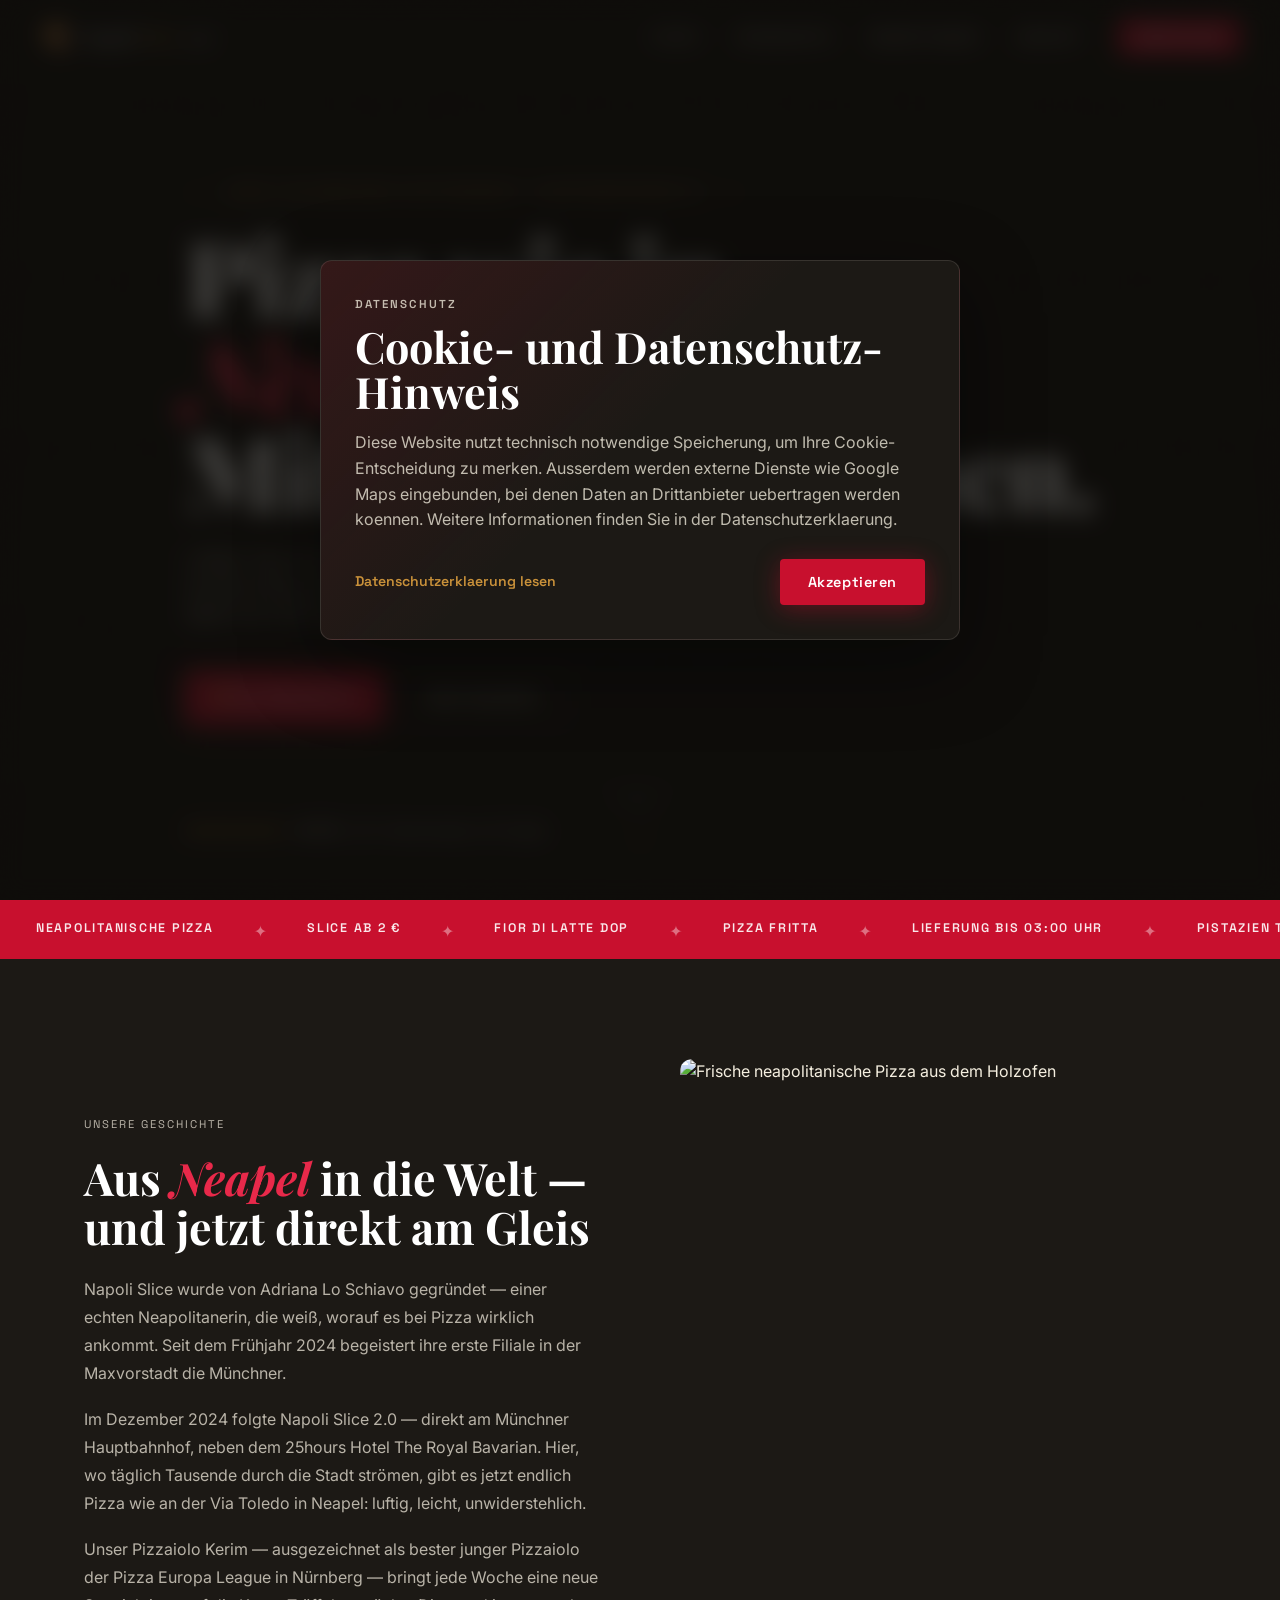
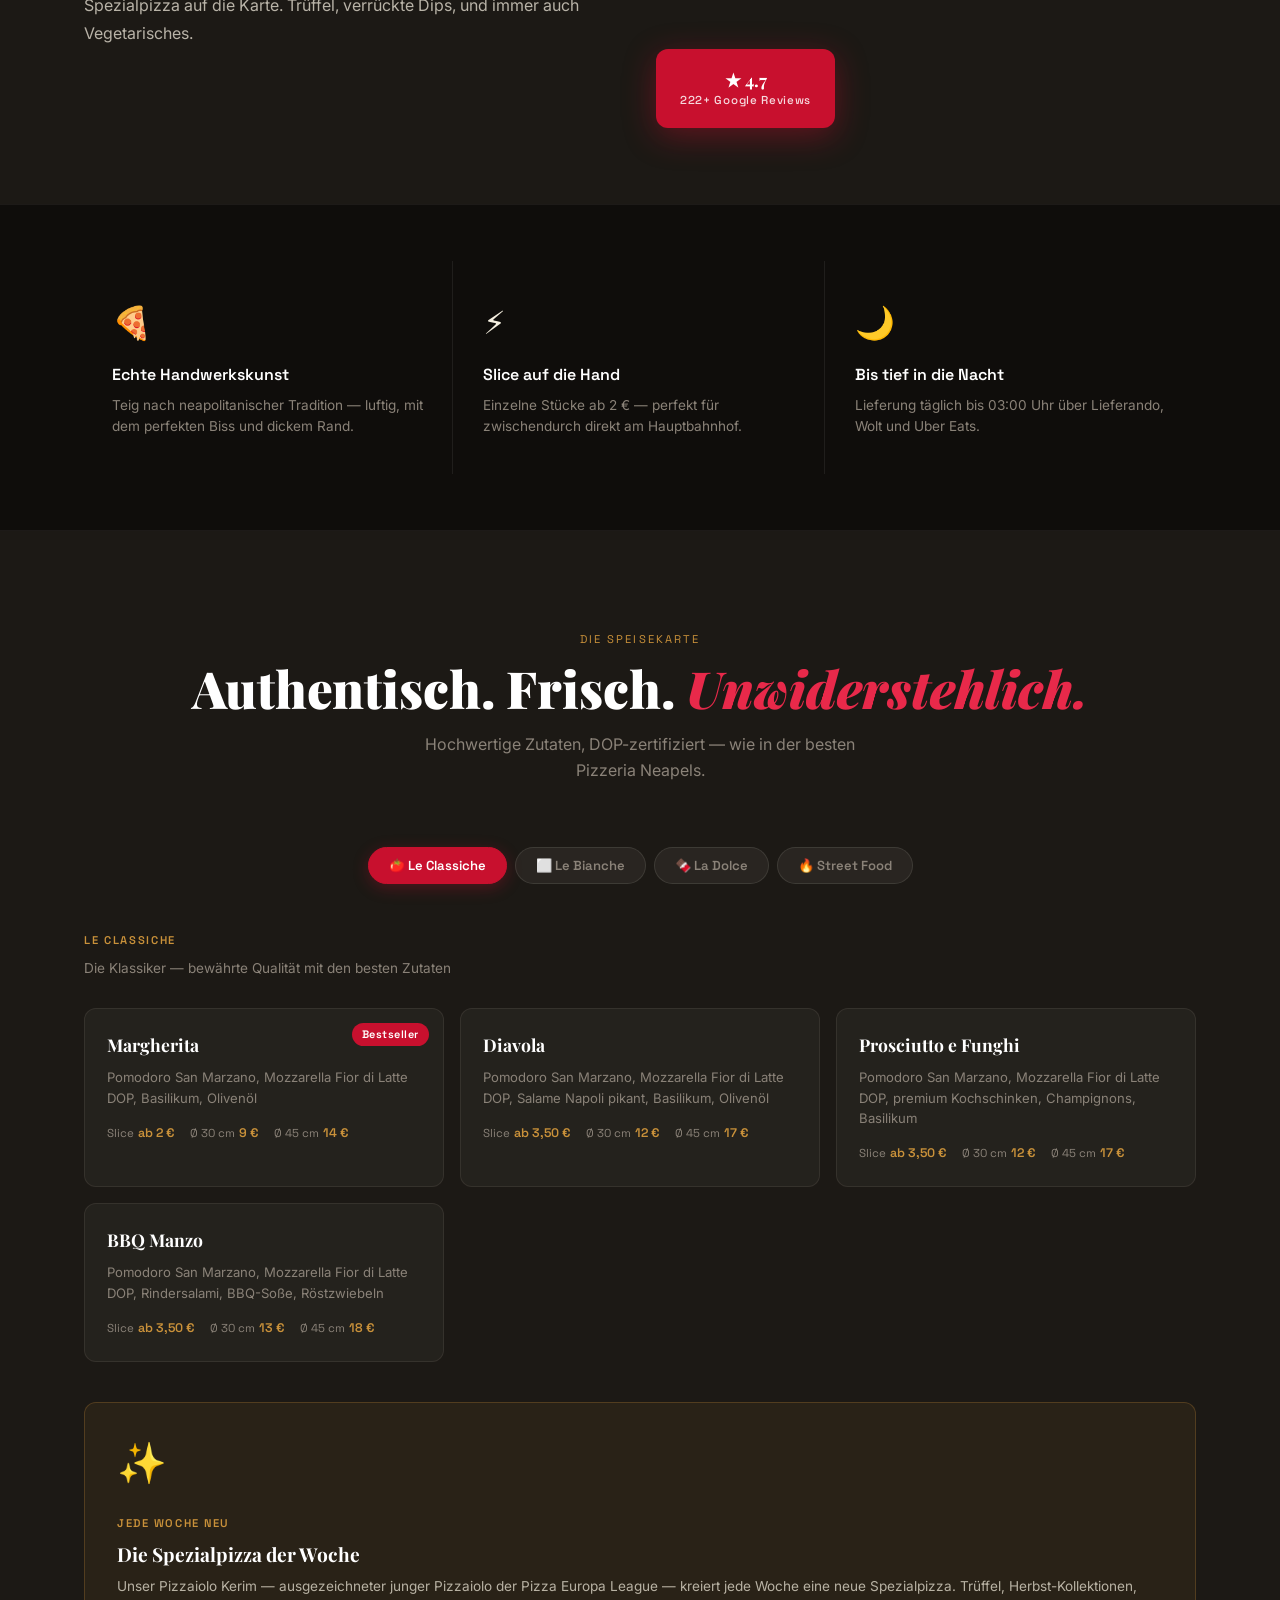
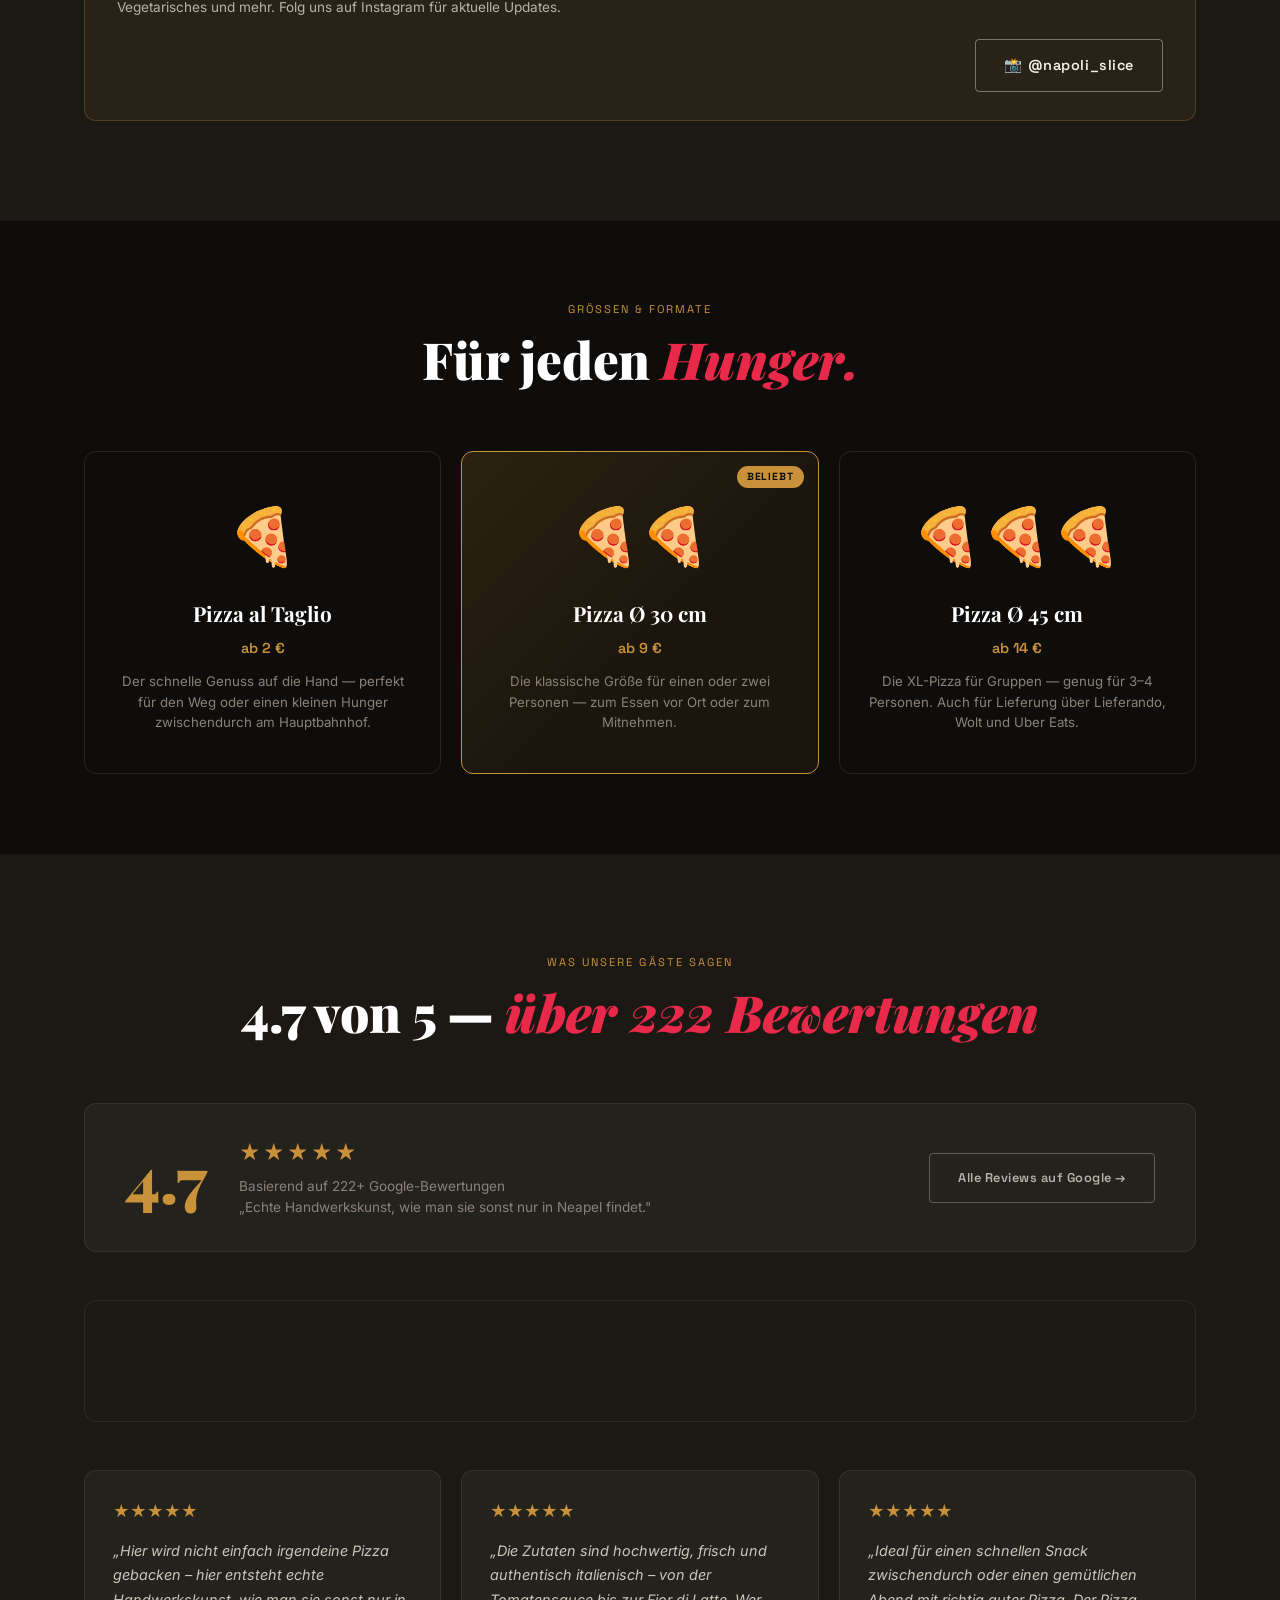
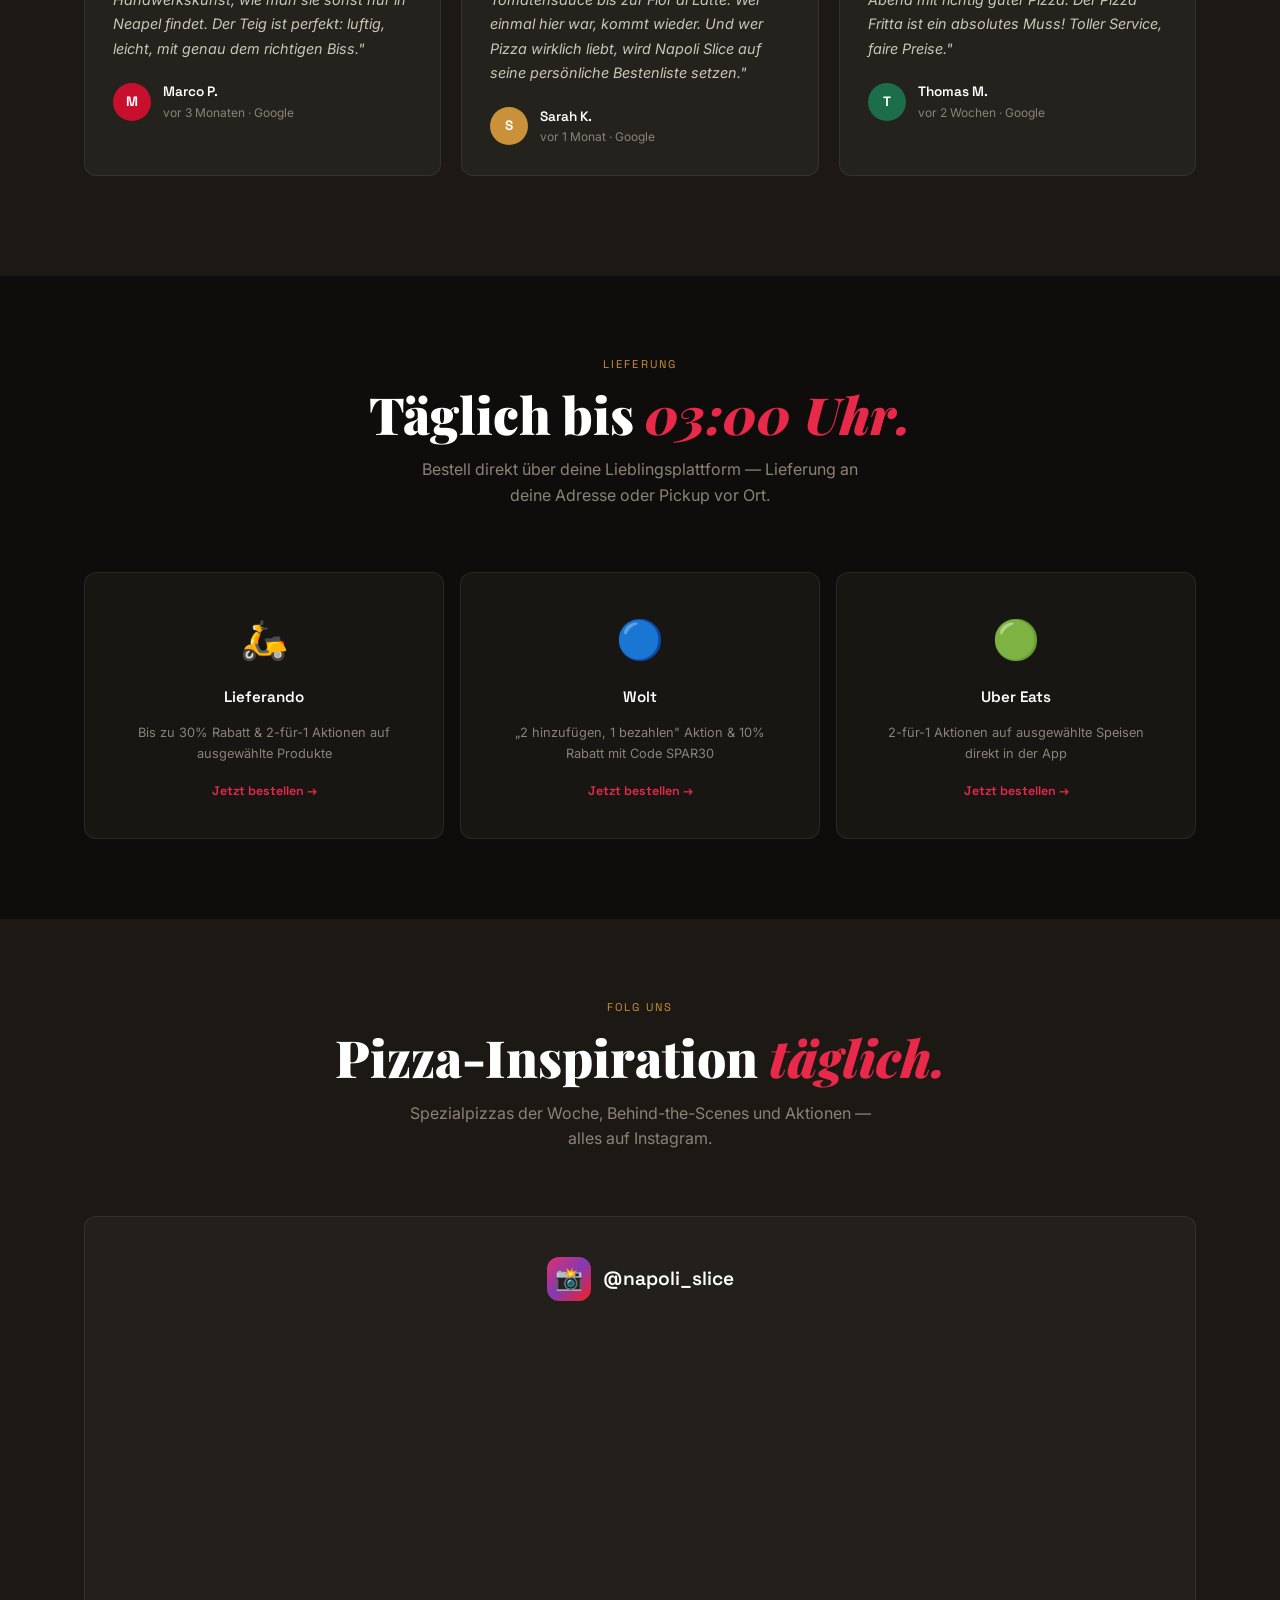
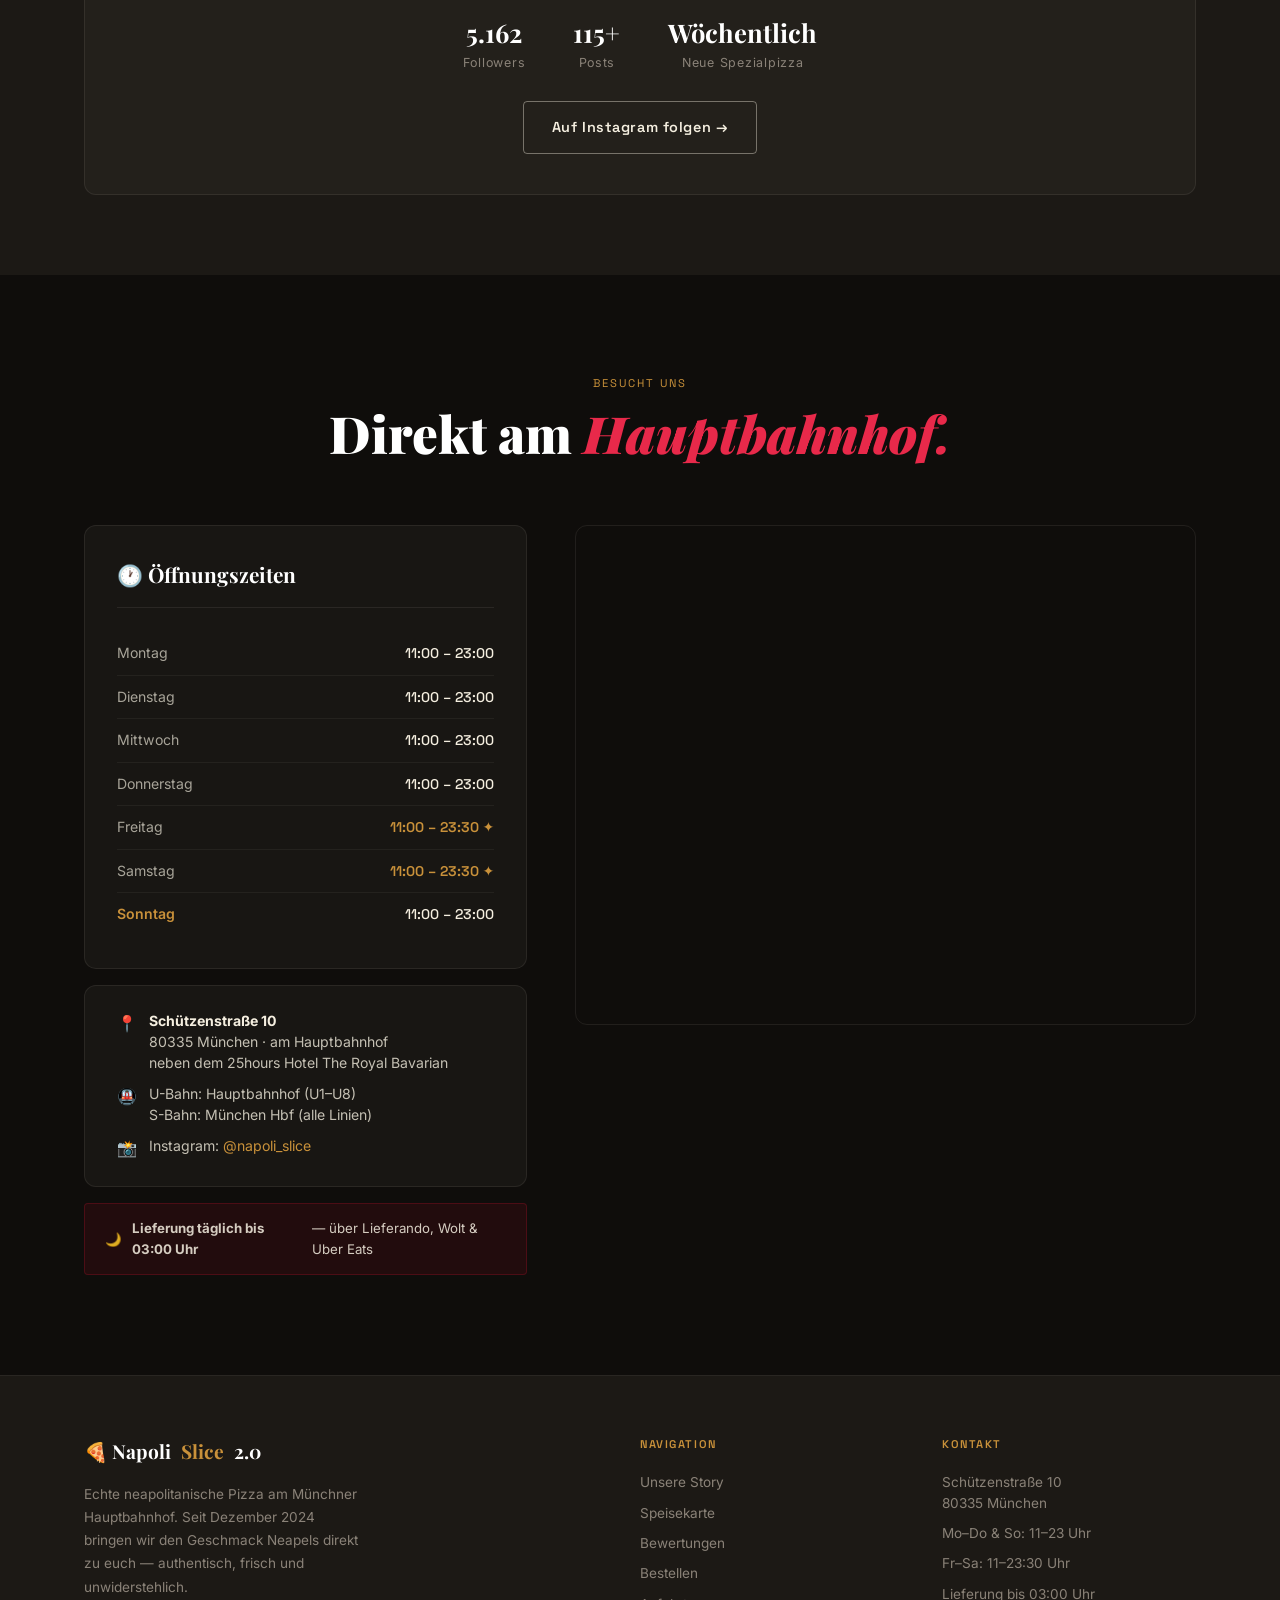
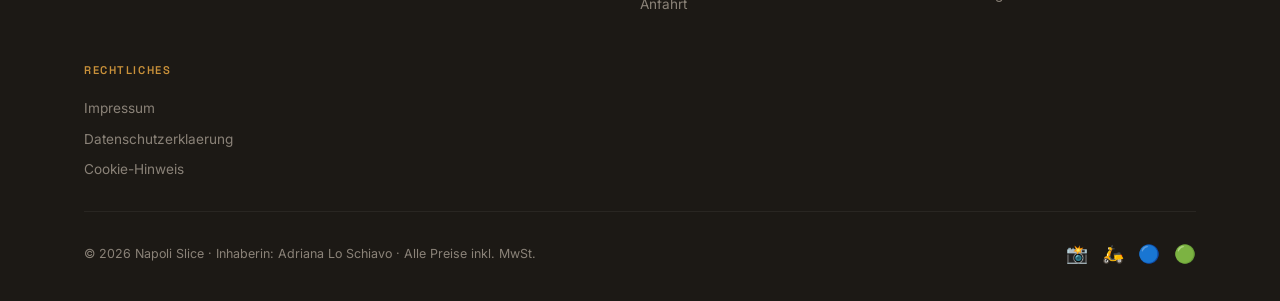
==== commit 7defe417: "Add files via upload" ====
--- a/index (8).html
+++ b/index (8).html
@@ -636,7 +636,7 @@
       </ul>
     </div>
     <div class="footer-bottom">
-      <p>© 2025 Napoli Slice · Inhaberin: Adriana Lo Schiavo · Alle Preise inkl. MwSt.</p>
+      <p>© 2026 Napoli Slice · Inhaberin: Adriana Lo Schiavo · Alle Preise inkl. MwSt.</p>
       <div class="footer-social">
         <a href="https://www.instagram.com/napoli_slice/" target="_blank" rel="noopener" aria-label="Instagram">📸</a>
         <a href="https://www.lieferando.de/speisekarte/napoli-slice-20-munchen-zentrum" target="_blank" rel="noopener" aria-label="Lieferando">🛵</a>
